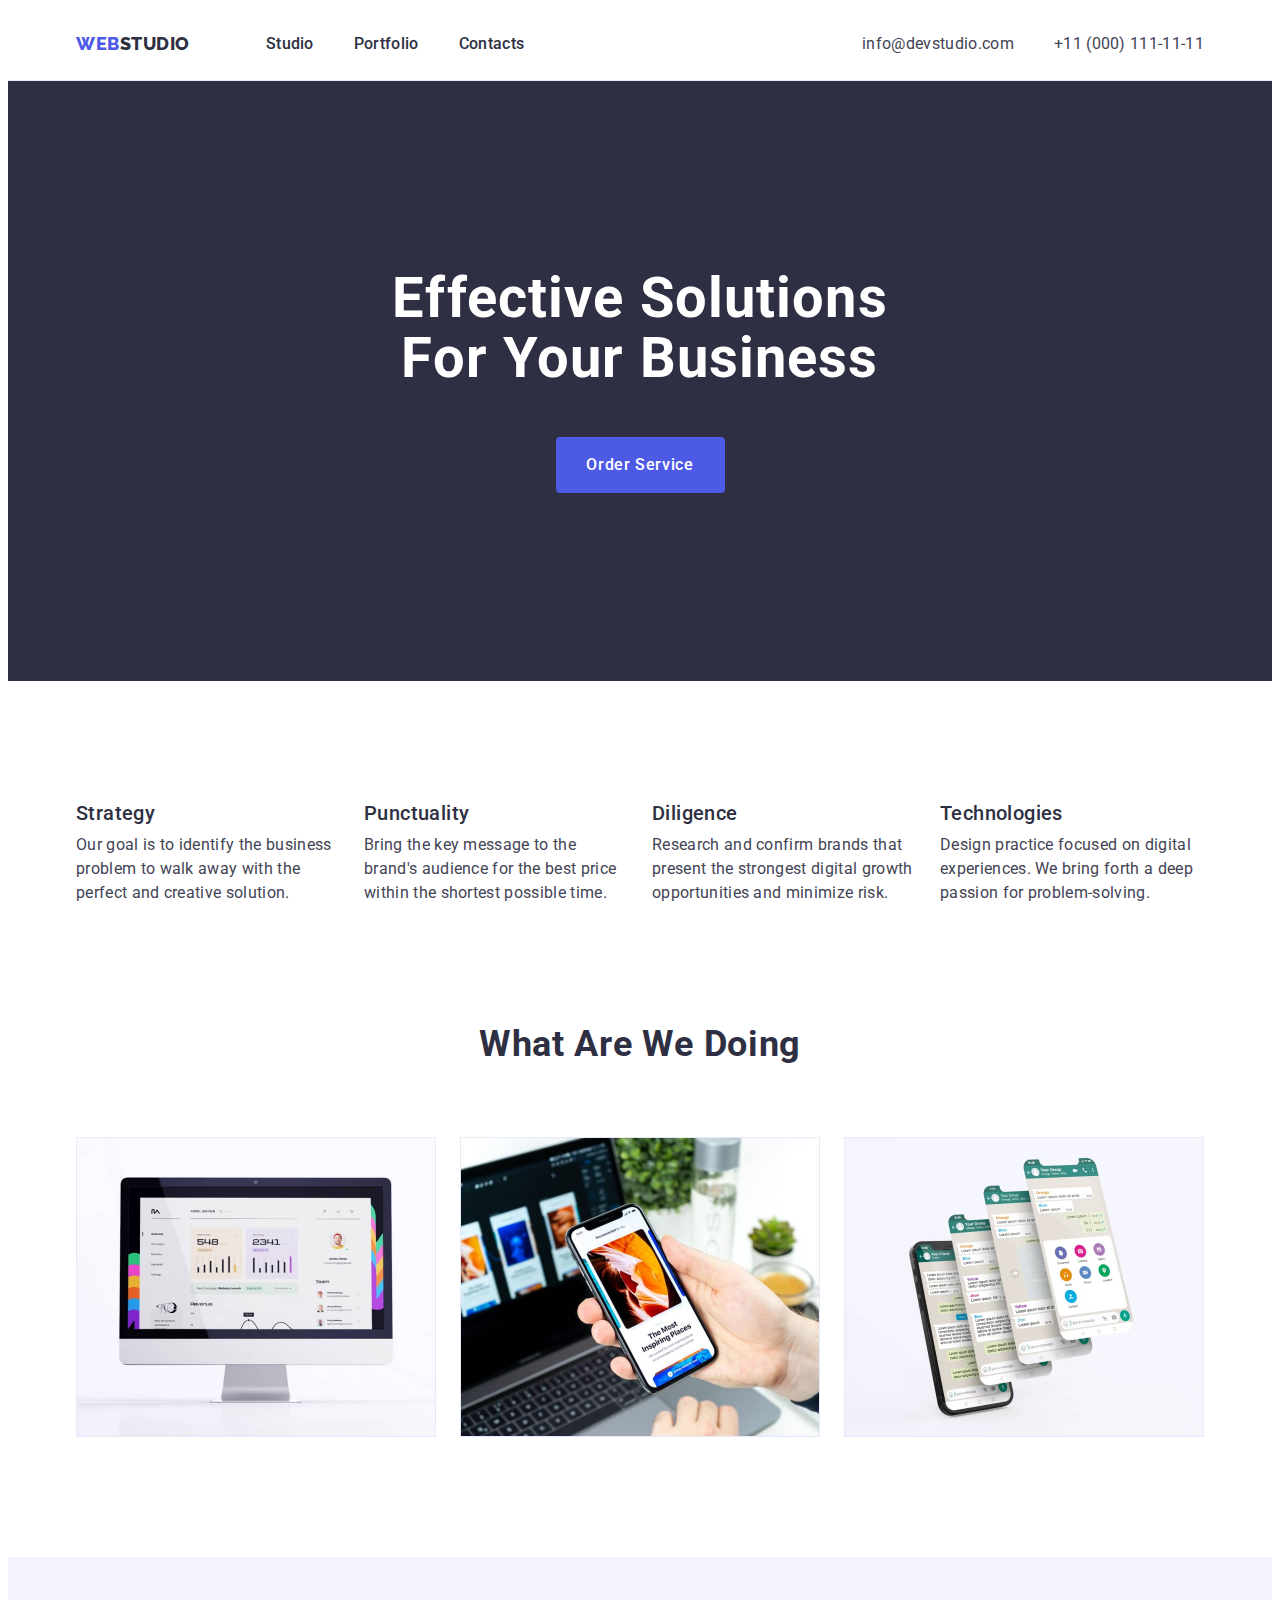
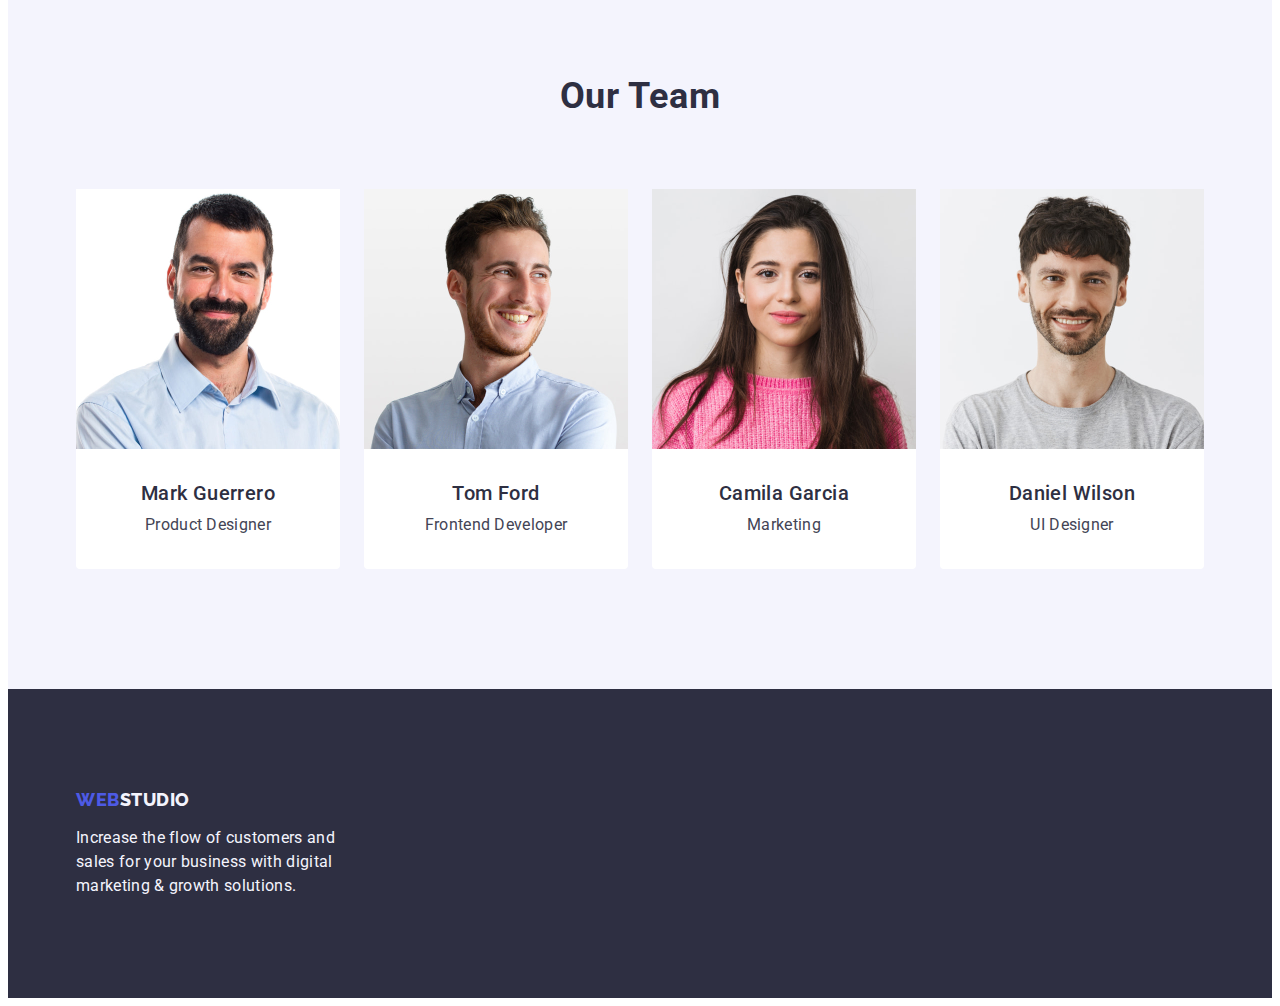
==== index.html @ edb05304 "Initial commit" ====
<!DOCTYPE html>
<html lang="en">
  <head>
    <meta charset="UTF-8" />
    <meta name="viewport" content="width=device-width, initial-scale=1.0" />
    <link
      rel="stylesheet"
      href="https://cdnjs.cloudflare.com/ajax/libs/modern-normalize/2.0.0/modern-normalize.min.css"
      integrity="sha512-4xo8blKMVCiXpTaLzQSLSw3KFOVPWhm/TRtuPVc4WG6kUgjH6J03IBuG7JZPkcWMxJ5huwaBpOpnwYElP/m6wg=="
      crossorigin="anonymous"
      referrerpolicy="no-referrer"
    />
    <link rel="stylesheet" href="./css/style.css" />
    <link
      href="https://fonts.googleapis.com/css2?family=Raleway:wght@800&family=Roboto:wght@400;500;700;900&display=swap"
      rel="stylesheet"
    />
    <link rel="preconnect" href="https://fonts.googleapis.com" />
    <link rel="preconnect" href="https://fonts.gstatic.com" crossorigin />
    <title>Studio</title>
  </head>
  <body>
    <header class="main-header">
      <div class="container header-container">
        <nav class="main-nav">
          <a class="link logo" href="./index.html">
            Web<span class="gray">Studio</span>
          </a>
          <ul class="list">
            <li>
              <a class="link nav-link" href="./index.html">Studio</a>
            </li>
            <li>
              <a class="link nav-link" href="./portfolio.html">Portfolio</a>
            </li>
            <li>
              <a class="link nav-link" href="">Contacts</a>
            </li>
          </ul>
        </nav>
        <address class="contacts">
          <ul class="list">
            <li>
              <a class="link contacts-link" href="mailto:info@devstudio.com"
                >info@devstudio.com
              </a>
            </li>
            <li>
              <a class="link contacts-link" href="tel:+110001111111">
                +11 (000) 111-11-11
              </a>
            </li>
          </ul>
        </address>
      </div>
    </header>

    <main>
      <section class="hero-section">
        <div class="container">
          <h1 class="title page-title">
            Effective Solutions for Your Business
          </h1>
          <button class="btn btn-primary" type="button">Order Service</button>
        </div>
      </section>

      <section class="section">
        <div class="container">
          <h2 class="title section-title visually-hidden">Our Features</h2>
          <ul class="list features-list">
            <li class="features-item">
              <h3 class="title section-item-title features-title">Strategy</h3>
              <p class="feature-description">
                Our goal is to identify the business problem to walk away with
                the perfect and creative solution.
              </p>
            </li>
            <li class="features-item">
              <h3 class="title section-item-title features-title">
                Punctuality
              </h3>
              <p class="feature-description">
                Bring the key message to the brand's audience for the best price
                within the shortest possible time.
              </p>
            </li>
            <li class="features-item">
              <h3 class="title section-item-title features-title">Diligence</h3>
              <p class="feature-description">
                Research and confirm brands that present the strongest digital
                growth opportunities and minimize risk.
              </p>
            </li>
            <li class="features-item">
              <h3 class="title section-item-title features-title">
                Technologies
              </h3>
              <p class="feature-description">
                Design practice focused on digital experiences. We bring forth a
                deep passion for problem-solving.
              </p>
            </li>
          </ul>
        </div>
      </section>

      <section class="products-section">
        <div class="container">
          <h2 class="title section-title products-section-title">
            What are we doing
          </h2>
          <ul class="list products-list">
            <li class="products-item">
              <img
                src="./images/what-are-we-doing/website.jpg"
                alt="Websites development"
                width="360"
                height="300"
              />
            </li>
            <li class="products-item">
              <img
                src="./images/what-are-we-doing/messenger.jpg"
                alt="Messeging applications development"
                width="360"
                height="300"
              />
            </li>
            <li class="products-item">
              <img
                src="./images/what-are-we-doing/mobile-application.jpg"
                alt="Mobile applications development"
                width="360"
                height="300"
              />
            </li>
          </ul>
        </div>
      </section>

      <section class="section our-team-section">
        <div class="container">
          <h2 class="title section-title our-team-section-title">Our Team</h2>
          <ul class="list our-team-section-list">
            <li class="list-item our-team-section-list-item">
              <img
                class="our-team-section-image"
                src="./images/our-team/mark-guerrero.jpg"
                alt="Mark Guerrero"
                width="264"
              />
              <div class="text-wrapper">
                <h3 class="title section-item-title our-team-section-name">
                  Mark Guerrero
                </h3>
                <p class="our-team-section-position">Product Designer</p>
              </div>
            </li>
            <li class="list-item our-team-section-list-item">
              <img
                class="our-team-section-image"
                src="./images/our-team/tom-ford.jpg"
                alt="Tom Ford"
                width="264"
                height="260"
              />
              <div class="text-wrapper">
                <h3 class="title section-item-title our-team-section-name">
                  Tom Ford
                </h3>
                <p class="our-team-section-position">Frontend Developer</p>
              </div>
            </li>
            <li class="list-item our-team-section-list-item">
              <img
                class="our-team-section-image"
                src="./images/our-team/camila-garcia.jpg"
                alt="Camila Garcia"
                width="264"
                height="260"
              />
              <div class="text-wrapper">
                <h3 class="title section-item-title our-team-section-name">
                  Camila Garcia
                </h3>
                <p class="our-team-section-position">Marketing</p>
              </div>
            </li>
            <li class="list-item our-team-section-list-item">
              <img
                class="our-team-section-image"
                src="./images/our-team/daniel-wilson.jpg"
                alt="Daniel Wilson"
                width="264"
                height="260"
              />
              <div class="text-wrapper">
                <h3 class="title section-item-title our-team-section-name">
                  Daniel Wilson
                </h3>
                <p class="our-team-section-position">UI Designer</p>
              </div>
            </li>
          </ul>
        </div>
      </section>
    </main>

    <footer class="footer">
      <div class="container">
        <a class="link logo" href="./index.html">
          Web<span class="white">Studio</span>
        </a>
        <p class="text">
          Increase the flow of customers and sales for your business with
          digital marketing & growth solutions.
        </p>
      </div>
    </footer>
  </body>
</html>
---- css/style.css ----
:root {
  --body-bg: #ffffff;
  --titles-font-family: 'Roboto', sans-serif;
  --titles-color: #2e2f42;
  --text-font-family: 'Roboto', sans-serif;
  --text-color: #434455;

  /* ========== Colors ========== */
  --color-brand: #4d5ae5;
  --color-dark: #2e2f42;
  --color-white: #ffffff;
  --color-light: #f4f4fd;
  --color-active: #404bbf;
  --color-accent: #e7e9fc;
}


/* ========== General ========== */
*,
*::before,
*::after {
  box-sizing: border-box;
}

body {
  font-family: var(--text-font-family);
  font-size: 16px;
  line-height: 1.5;
  color: var(--text-color);
  background-color: var(--body-bg);
}

h1,
h2,
h3,
h4,
h5,
h6,
p {
  margin-top: 0;
  margin-bottom: 0;
}

ul,
ol {
  margin-top: 0;
  margin-bottom: 0;
  padding-left: 0;
}

img {
  display: block;
}

.title {
  font-family: var(--titles-font-family);
  font-weight: 700;
  letter-spacing: 0.02em;
  color: var(--titles-color);
  text-transform: capitalize;
}

.page-title {
  text-align: center;
  font-size: 56px;
  line-height: 1.07;
  color: var(--color-white);
}

.section-title {
  text-align: center;
  font-size: 36px;
  line-height: 1.11;
}

.section-item-title {
  font-weight: 500;
  font-size: 20px;
  line-height: 1.2;
}

.list {
  list-style: none;
}

.btn {
  font-family: 'Roboto', sans-serif;
  font-size: 16px;
  line-height: 1.5;
  font-weight: 500;
  letter-spacing: 0.04em;
  border: none;
  border-radius: 4px;
  cursor: pointer;
}

.link {
  text-decoration: none;
}

.btn-primary {
  display: block;
  min-width: 169px;
  height: 56px;
  color: var(--color-white);
  background-color: var(--color-brand);
}

.btn-primary:hover,
.btn-primary:active,
.btn-primary:focus {
  background-color: var(--color-active);
}

.logo {
  font-family: 'Raleway', sans-serif;
  font-weight: 800;
  font-size: 18px;
  line-height: 1.17;
  letter-spacing: 0.03em;
  text-transform: uppercase;
  color: var(--color-brand);
}

.logo .gray {
  color: var(--titles-color);
}

.logo .white {
  color: var(--color-light);
}

.section {
  padding: 120px 0;
}

.container {
  width: 1158px;
  margin: 0 auto;
  padding: 0 15px;
}

.visually-hidden {
  position: absolute;
  width: 1px;
  height: 1px;
  margin: -1px;
  border: 0;
  padding: 0;
  white-space: nowrap;
  clip-path: inset(100%);
  clip: rect(0 0 0 0);
  overflow: hidden;
}


/* ========== Header ========== */
.main-header {
  padding: 24px 0;
  border-bottom: 1px solid var(--color-accent);
}

.header-container {
  display: flex;
  justify-content: space-between;
}

.main-nav {
  display: flex;
  align-items: center;
}

.logo {
  margin-right: 76px;
}

.main-nav .list {
  display: flex;
  gap: 40px;
}

.nav-link {
  padding: 24px 0;
  font-weight: 500;
  line-height: 1.5;
  color: var(--titles-color);
  letter-spacing: 0.02em
}

.nav-link:hover,
.nav-link:active,
.nav-link:focus {
  color: var(--color-active);
}

.contacts {
  font-style: normal;
  color: var(--text-color)
}

.contacts .list {
  display: flex;
  gap: 40px;
}

.contacts-link {
  letter-spacing: 0.02em;
  line-height: 1.5;
  color: var(--text-color);
}

.contacts-link:hover,
.contacts-link:active,
.contacts-link:focus {
  color: var(--color-active);
}


/* ========== Footer ========== */
.footer {
  padding: 100px 0;
  background-color: var(--color-dark);
}

.footer .logo {
  display: inline-block;
  margin-bottom: 16px;
}

.footer .text {
  max-width: 264px;
  letter-spacing: 0.02em;
  color: var(--color-light);
}


/* ========== Hero Section ========== */
.hero-section {
  padding: 188px 0;
  background-color: var(--color-dark);
}

.hero-section .page-title {
  max-width: 496px;
  margin: 0 auto 48px;
}

.hero-section .btn-primary {
  margin: 0 auto; 
}


/* ========== Features Section ========== */
.features-list {
  display: flex;
  gap: 24px;
}

.features-item {
  flex-basis: calc((100% - 24px * 3) / 4);
}

.features-title {
  margin-bottom: 8px;
}

.feature-description {
  letter-spacing: 0.02em;
}


/* ========== What Are We Doing Section ========== */
.products-section {
  padding-bottom: 120px;
}

.products-section-title {
  margin-bottom: 72px;
}

.products-list {
  display: flex;
  gap: 24px;
}

.products-item {
  flex-basis: calc((100% - 24px * 2) / 3);
}


/* ========== Our Team Section ========== */
.our-team-section {
  background-color: var(--color-light);
}

.our-team-section-title {
  margin-bottom: 72px;
}

.our-team-section-list {
  display: flex;
  gap: 24px;
}

.our-team-section-list-item {
  flex-basis: calc((100% - 24px * 3) / 4);
  border-radius: 0 0 4px 4px;
  background-color: var(--color-white);
}

.our-team-section .text-wrapper {
  padding: 32px 0;
}

.our-team-section-name {
  margin-bottom: 8px;
  text-align: center;
}

.our-team-section-position {
  text-align: center;
  letter-spacing: 0.02em;
}


/* ========== Portfolio ========== */
.portfolio-section {
  padding: 96px 0 120px 0;
}

.filter-controls {
  display: flex;
  justify-content: center;
  gap: 24px;
  margin: 0 auto 72px;
}

.filter-button {
  padding: 12px 24px;
  color: var(--color-brand);
  background-color: var(--color-light);
  border: 1px solid var(--color-accent);
}

.filter-button:hover,
.filter-button:focus,
.filter-button:active {
  color: var(--color-white);
  background-color: var(--color-active);
  border: 1px solid transparent;
}

.portfolio-list {
  display: flex;
  flex-wrap: wrap;
  column-gap: 24px;
  row-gap: 48px;
}

.portfolio-item {
  flex-basis: calc((100% - 24px * 2) / 3);
}

.portfolio-item .text-wrapper {
  padding: 32px 16px;
  border: 1px solid var(--color-accent);
  border-top: none;
}

.portfolio-item-title {
  margin-bottom: 8px;
  font-weight: 500;
  font-size: 20px;
  line-height: 1.2;
  letter-spacing: 0.02em;
  color: var(--titles-color);
}

.portfolio-category {
  letter-spacing: 0.02em;
  color: var(--text-color);
}
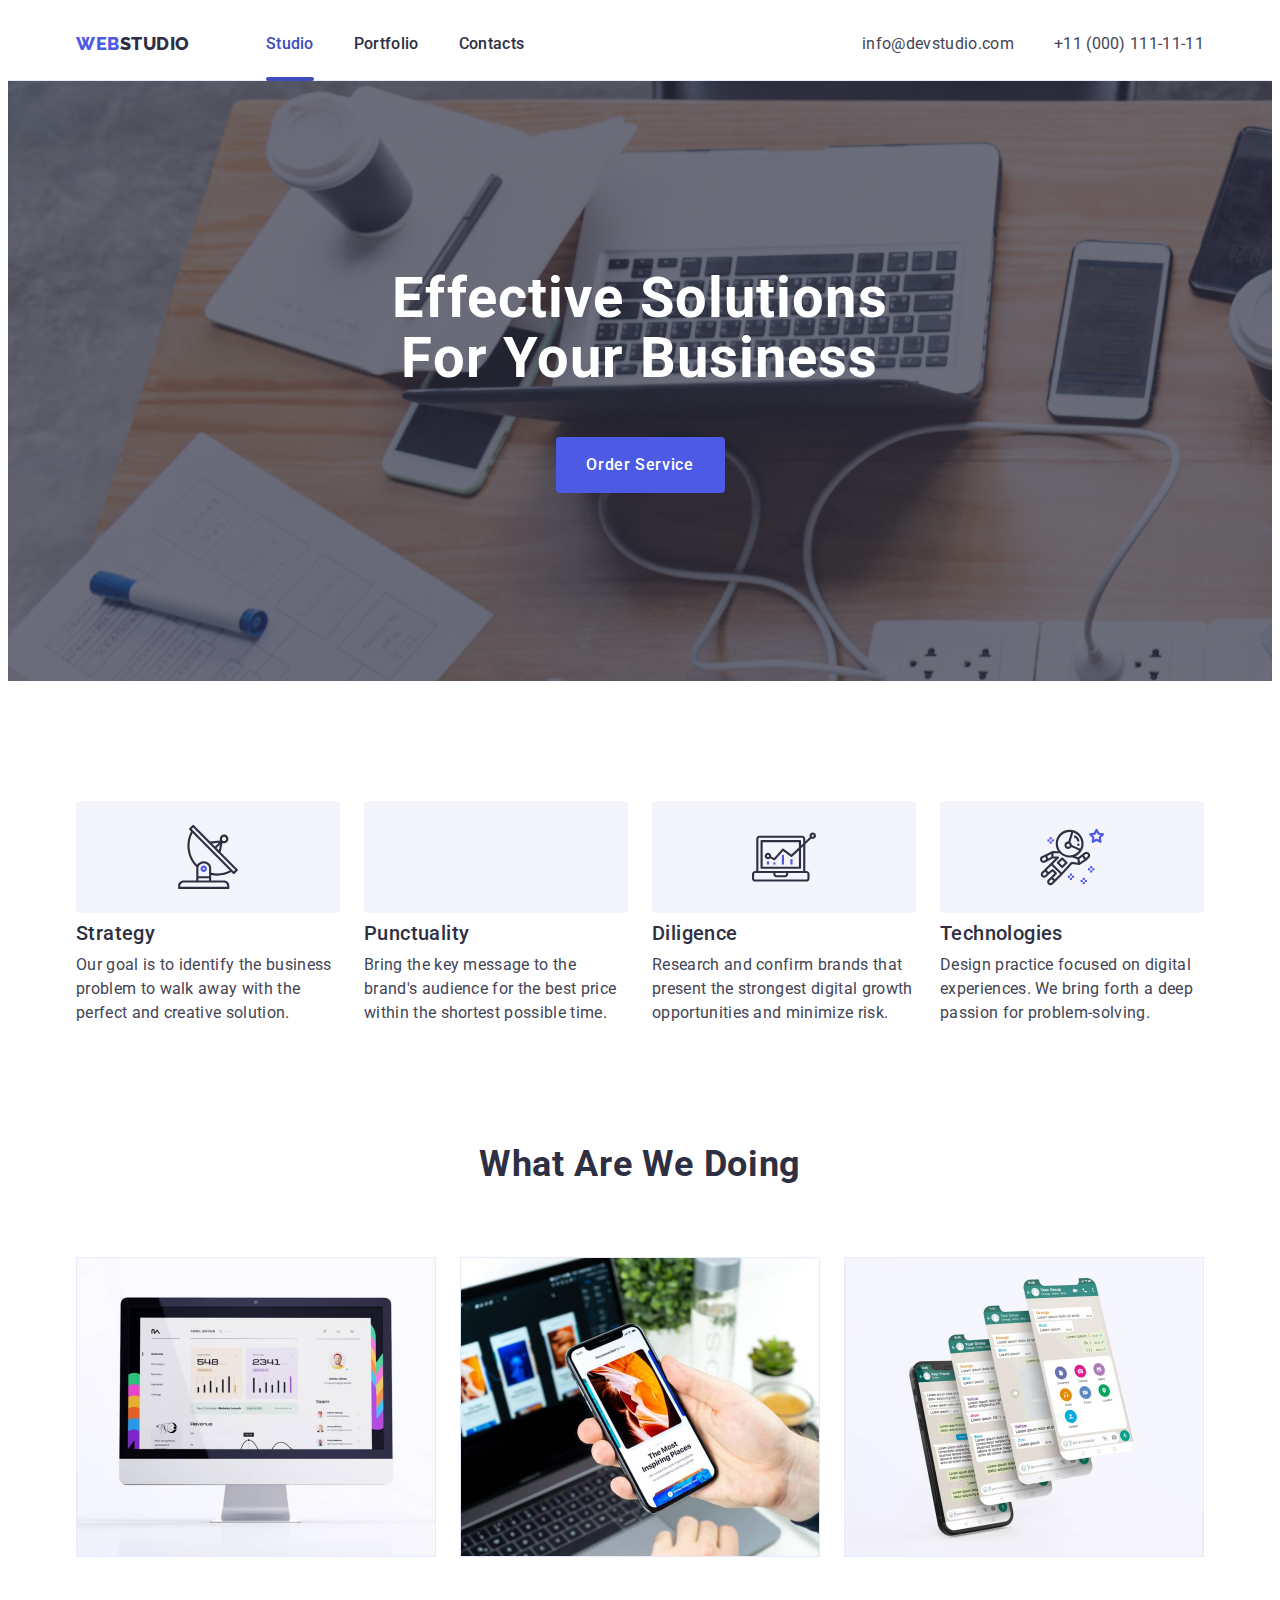
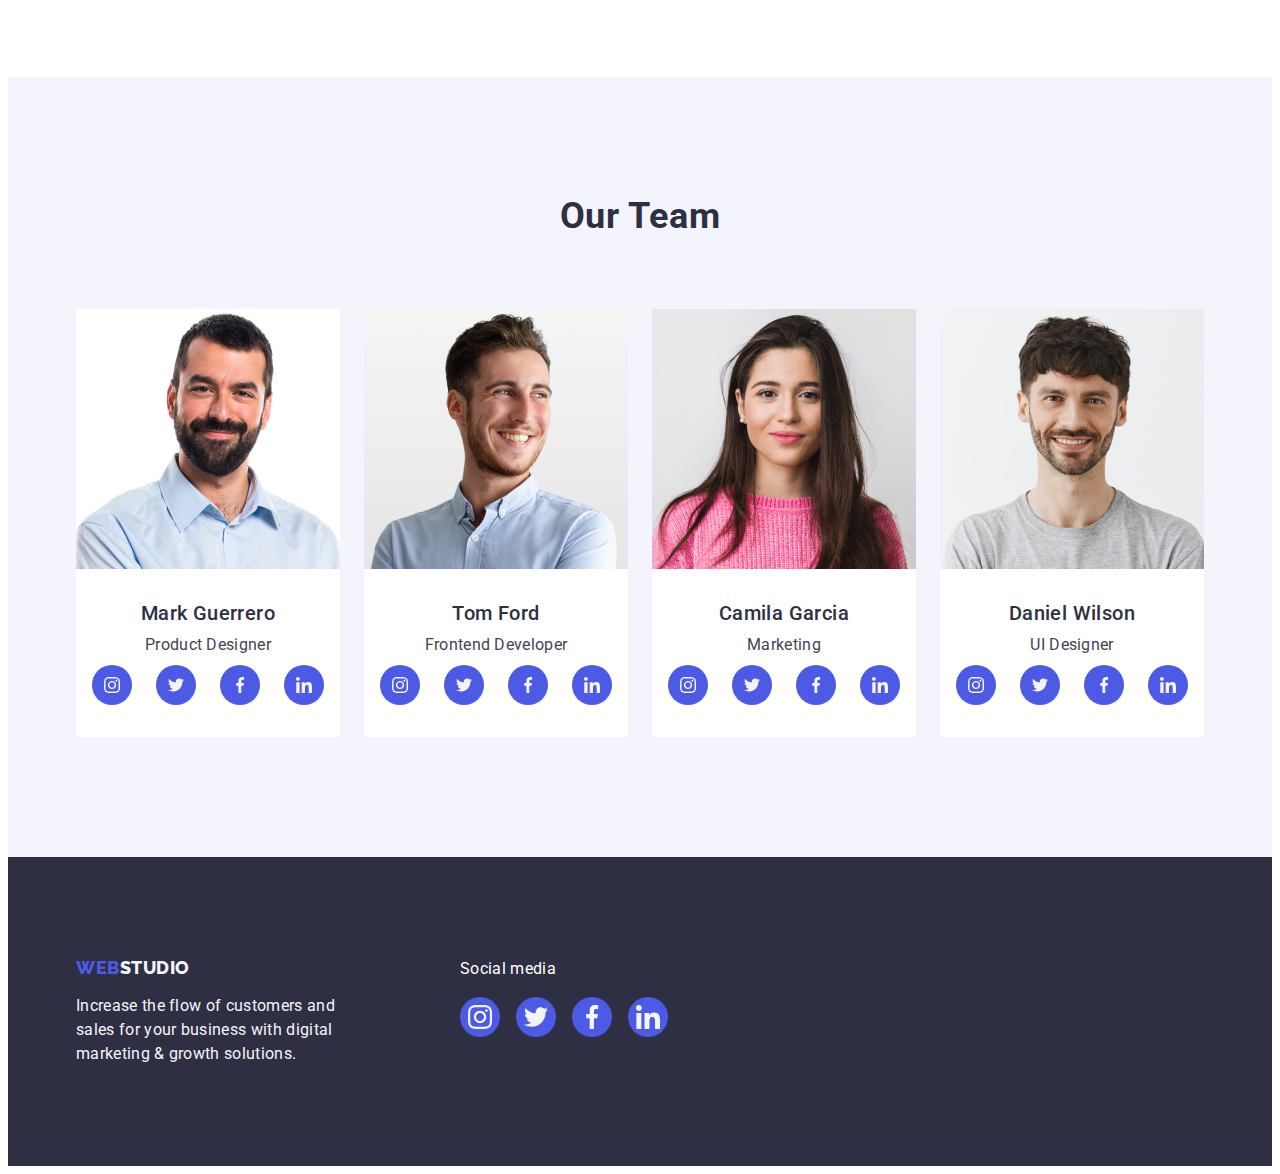
==== commit 10b6a10c: "Index page changes were added" ====
--- a/index.html
+++ b/index.html
@@ -28,7 +28,7 @@
           </a>
           <ul class="list">
             <li>
-              <a class="link nav-link" href="./index.html">Studio</a>
+              <a class="link nav-link active" href="./index.html">Studio</a>
             </li>
             <li>
               <a class="link nav-link" href="./portfolio.html">Portfolio</a>
@@ -70,6 +70,11 @@
           <h2 class="title section-title visually-hidden">Our Features</h2>
           <ul class="list features-list">
             <li class="features-item">
+              <div class="image-container">
+                <svg width="64" height="64">
+                  <use href="./images/icons/sprite.svg#antenna"></use>
+                </svg>
+              </div>
               <h3 class="title section-item-title features-title">Strategy</h3>
               <p class="feature-description">
                 Our goal is to identify the business problem to walk away with
@@ -77,6 +82,11 @@
               </p>
             </li>
             <li class="features-item">
+              <div class="image-container">
+                <svg width="64" height="64">
+                  <use href="./images/icons/sprite.svg#icon-clock"></use>
+                </svg>
+              </div>
               <h3 class="title section-item-title features-title">
                 Punctuality
               </h3>
@@ -86,6 +96,11 @@
               </p>
             </li>
             <li class="features-item">
+              <div class="image-container">
+                <svg width="64" height="64">
+                  <use href="./images/icons/sprite.svg#diagram"></use>
+                </svg>
+              </div>
               <h3 class="title section-item-title features-title">Diligence</h3>
               <p class="feature-description">
                 Research and confirm brands that present the strongest digital
@@ -93,6 +108,11 @@
               </p>
             </li>
             <li class="features-item">
+              <div class="image-container">
+                <svg width="64" height="64">
+                  <use href="./images/icons/sprite.svg#astronaut"></use>
+                </svg>
+              </div>
               <h3 class="title section-item-title features-title">
                 Technologies
               </h3>
@@ -156,6 +176,36 @@
                 </h3>
                 <p class="our-team-section-position">Product Designer</p>
               </div>
+              <ul class="our-team-social-links-list list">
+                <li class="our-team-social-links-item">
+                  <a class="our-team-social-links-link" href="#">
+                    <svg width="16" height="16">
+                      <use href="./images/icons/sprite.svg#instagram"></use>
+                    </svg>
+                  </a>
+                </li>
+                <li class="our-team-social-links-item">
+                  <a class="our-team-social-links-link" href="#">
+                    <svg width="16" height="16">
+                      <use href="./images/icons/sprite.svg#twitter"></use>
+                    </svg>
+                  </a>
+                </li>
+                <li class="our-team-social-links-item">
+                  <a class="our-team-social-links-link" href="#">
+                    <svg width="16" height="16">
+                      <use href="./images/icons/sprite.svg#facebook"></use>
+                    </svg>
+                  </a>
+                </li>
+                <li class="our-team-social-links-item">
+                  <a class="our-team-social-links-link" href="#">
+                    <svg width="16" height="16">
+                      <use href="./images/icons/sprite.svg#linkedin"></use>
+                    </svg>
+                  </a>
+                </li>
+              </ul>
             </li>
             <li class="list-item our-team-section-list-item">
               <img
@@ -171,6 +221,36 @@
                 </h3>
                 <p class="our-team-section-position">Frontend Developer</p>
               </div>
+              <ul class="our-team-social-links-list list">
+                <li class="our-team-social-links-item">
+                  <a class="our-team-social-links-link" href="#">
+                    <svg width="16" height="16">
+                      <use href="./images/icons/sprite.svg#instagram"></use>
+                    </svg>
+                  </a>
+                </li>
+                <li class="our-team-social-links-item">
+                  <a class="our-team-social-links-link" href="#">
+                    <svg width="16" height="16">
+                      <use href="./images/icons/sprite.svg#twitter"></use>
+                    </svg>
+                  </a>
+                </li>
+                <li class="our-team-social-links-item">
+                  <a class="our-team-social-links-link" href="#">
+                    <svg width="16" height="16">
+                      <use href="./images/icons/sprite.svg#facebook"></use>
+                    </svg>
+                  </a>
+                </li>
+                <li class="our-team-social-links-item">
+                  <a class="our-team-social-links-link" href="#">
+                    <svg width="16" height="16">
+                      <use href="./images/icons/sprite.svg#linkedin"></use>
+                    </svg>
+                  </a>
+                </li>
+              </ul>
             </li>
             <li class="list-item our-team-section-list-item">
               <img
@@ -186,6 +266,36 @@
                 </h3>
                 <p class="our-team-section-position">Marketing</p>
               </div>
+              <ul class="our-team-social-links-list list">
+                <li class="our-team-social-links-item">
+                  <a class="our-team-social-links-link" href="#">
+                    <svg width="16" height="16">
+                      <use href="./images/icons/sprite.svg#instagram"></use>
+                    </svg>
+                  </a>
+                </li>
+                <li class="our-team-social-links-item">
+                  <a class="our-team-social-links-link" href="#">
+                    <svg width="16" height="16">
+                      <use href="./images/icons/sprite.svg#twitter"></use>
+                    </svg>
+                  </a>
+                </li>
+                <li class="our-team-social-links-item">
+                  <a class="our-team-social-links-link" href="#">
+                    <svg width="16" height="16">
+                      <use href="./images/icons/sprite.svg#facebook"></use>
+                    </svg>
+                  </a>
+                </li>
+                <li class="our-team-social-links-item">
+                  <a class="our-team-social-links-link" href="#">
+                    <svg width="16" height="16">
+                      <use href="./images/icons/sprite.svg#linkedin"></use>
+                    </svg>
+                  </a>
+                </li>
+              </ul>
             </li>
             <li class="list-item our-team-section-list-item">
               <img
@@ -201,6 +311,36 @@
                 </h3>
                 <p class="our-team-section-position">UI Designer</p>
               </div>
+              <ul class="our-team-social-links-list list">
+                <li class="our-team-social-links-item">
+                  <a class="our-team-social-links-link" href="#">
+                    <svg width="16" height="16">
+                      <use href="./images/icons/sprite.svg#instagram"></use>
+                    </svg>
+                  </a>
+                </li>
+                <li class="our-team-social-links-item">
+                  <a class="our-team-social-links-link" href="#">
+                    <svg width="16" height="16">
+                      <use href="./images/icons/sprite.svg#twitter"></use>
+                    </svg>
+                  </a>
+                </li>
+                <li class="our-team-social-links-item">
+                  <a class="our-team-social-links-link" href="#">
+                    <svg width="16" height="16">
+                      <use href="./images/icons/sprite.svg#facebook"></use>
+                    </svg>
+                  </a>
+                </li>
+                <li class="our-team-social-links-item">
+                  <a class="our-team-social-links-link" href="#">
+                    <svg width="16" height="16">
+                      <use href="./images/icons/sprite.svg#linkedin"></use>
+                    </svg>
+                  </a>
+                </li>
+              </ul>
             </li>
           </ul>
         </div>
@@ -208,14 +348,49 @@
     </main>
 
     <footer class="footer">
-      <div class="container">
-        <a class="link logo" href="./index.html">
-          Web<span class="white">Studio</span>
-        </a>
-        <p class="text">
-          Increase the flow of customers and sales for your business with
-          digital marketing & growth solutions.
-        </p>
+      <div class="container footer-container">
+        <div class="footer-text">
+          <a class="link logo" href="./index.html">
+            Web<span class="white">Studio</span>
+          </a>
+          <p class="text">
+            Increase the flow of customers and sales for your business with
+            digital marketing & growth solutions.
+          </p>
+        </div>
+        <div class="footer-media">
+          <p class="footer-media-title">Social media</p>
+          <ul class="footer-media-list list">
+            <li class="footer-media-item">
+              <a class="footer-media-link" href="#">
+                <svg width="24" height="24">
+                  <use href="./images/icons/sprite.svg#instagram"></use>
+                </svg>
+              </a>
+            </li>
+            <li class="footer-media-item">
+              <a class="footer-media-link" href="#">
+                <svg width="24" height="24">
+                  <use href="./images/icons/sprite.svg#twitter"></use>
+                </svg>
+              </a>
+            </li>
+            <li class="footer-media-item">
+              <a class="footer-media-link" href="#">
+                <svg width="24" height="24">
+                  <use href="./images/icons/sprite.svg#facebook"></use>
+                </svg>
+              </a>
+            </li>
+            <li class="footer-media-item">
+              <a class="footer-media-link" href="#">
+                <svg width="24" height="24">
+                  <use href="./images/icons/sprite.svg#linkedin"></use>
+                </svg>
+              </a>
+            </li>
+          </ul>
+        </div>
       </div>
     </footer>
   </body>
--- a/css/style.css
+++ b/css/style.css
@@ -12,6 +12,7 @@
   --color-light: #f4f4fd;
   --color-active: #404bbf;
   --color-accent: #e7e9fc;
+  --color-green: #31d0aa;
 }
 
 
@@ -180,6 +181,7 @@
 }
 
 .nav-link {
+  position: relative;
   padding: 24px 0;
   font-weight: 500;
   line-height: 1.5;
@@ -187,9 +189,27 @@
   letter-spacing: 0.02em
 }
 
+.nav-link::after {
+  content: '';
+  display: none;
+  position: absolute;
+  bottom: -4px;
+  left: 0;
+  width: 100%;
+  height: 4px;
+  border-radius: 2px;
+  background-color: var(--color-active);
+}
+
+.nav-link:hover::after,
+.active.nav-link::after {
+  display: block;
+}
+
 .nav-link:hover,
 .nav-link:active,
-.nav-link:focus {
+.nav-link:focus,
+.nav-link.active {
   color: var(--color-active);
 }
 
@@ -222,6 +242,11 @@
   background-color: var(--color-dark);
 }
 
+.footer-container {
+  display: flex;
+  gap: 120px;
+}
+
 .footer .logo {
   display: inline-block;
   margin-bottom: 16px;
@@ -233,11 +258,40 @@
   color: var(--color-light);
 }
 
+.footer-media-title {
+  margin-bottom: 16px;
+  letter-spacing: 0.02em;
+  color: var(--color-white);
+}
+
+.footer-media-list {
+  display: flex;
+  justify-content: space-between;
+  gap: 16px;
+}
+
+.footer-media-link {
+  display: flex;
+  justify-content: center;
+  align-items: center;
+  width: 40px;
+  height: 40px;
+  border-radius: 50%;
+  background-color: var(--color-brand);
+}
+
+.footer-media-link:hover,
+.footer-media-link:focus {
+  background-color: var(--color-green);
+}
+
 
 /* ========== Hero Section ========== */
 .hero-section {
   padding: 188px 0;
-  background-color: var(--color-dark);
+  background-image:
+    linear-gradient(rgba(46, 47, 66, .7), rgba(46, 47, 66, .7)),
+    url('../images/hero-section/hero-section-bg.jpg');
 }
 
 .hero-section .page-title {
@@ -258,6 +312,16 @@
 
 .features-item {
   flex-basis: calc((100% - 24px * 3) / 4);
+}
+
+.features-item .image-container {
+  display: flex;
+  justify-content: center;
+  align-items: center;
+  padding: 24px 0;
+  margin-bottom: 8px;
+  border-radius: 4px;
+  background-color: var(--color-light);
 }
 
 .features-title {
@@ -309,7 +373,8 @@
 }
 
 .our-team-section .text-wrapper {
-  padding: 32px 0;
+  padding-top: 32px;
+  margin-bottom: 8px;
 }
 
 .our-team-section-name {
@@ -322,6 +387,26 @@
   letter-spacing: 0.02em;
 }
 
+.our-team-social-links-list {
+  display: flex;
+  justify-content: space-between;
+  padding: 0 16px 32px;
+}
+
+.our-team-social-links-link {
+  display: flex;
+  justify-content: center;
+  align-items: center;
+  width: 40px;
+  height: 40px;
+  border-radius: 50%;
+  background-color: var(--color-brand);
+}
+
+.our-team-social-links-link:hover,
+.our-team-social-links-link:focus {
+  background-color: var(--color-active);
+}
 
 /* ========== Portfolio ========== */
 .portfolio-section {
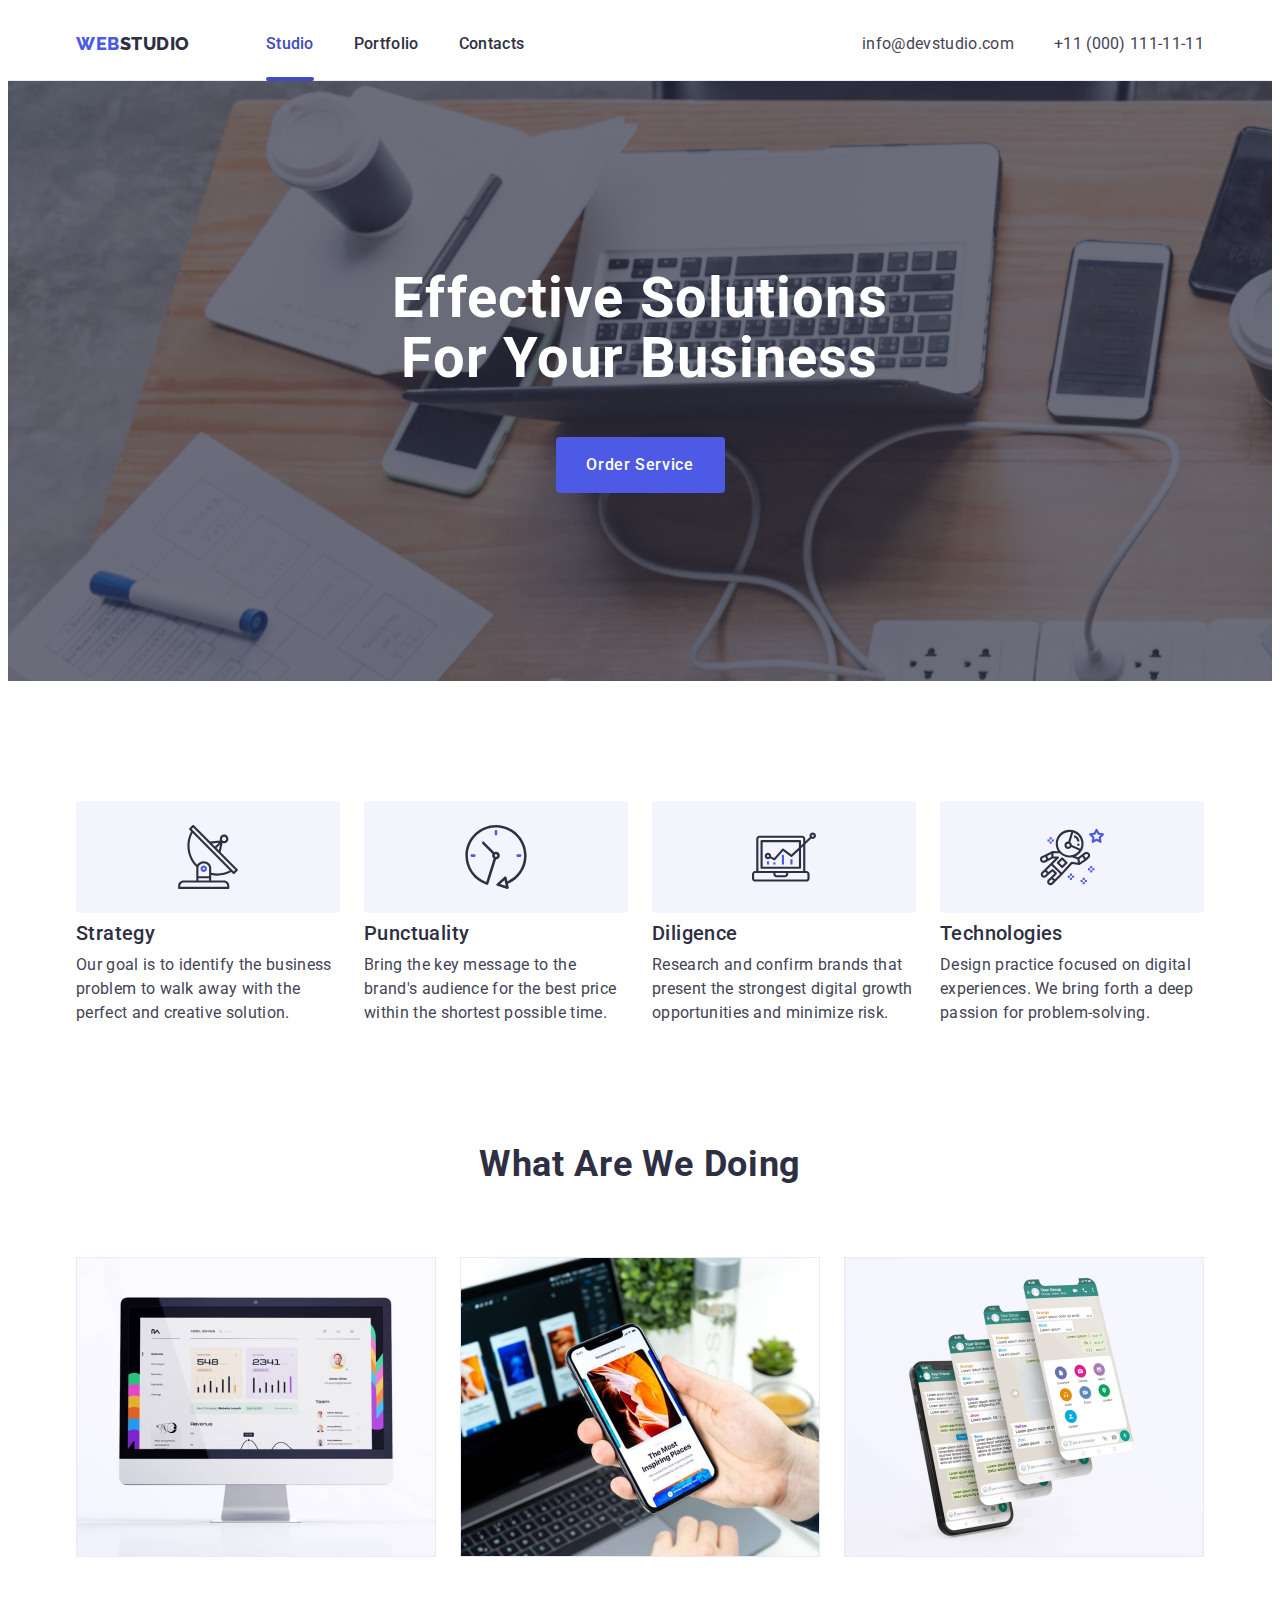
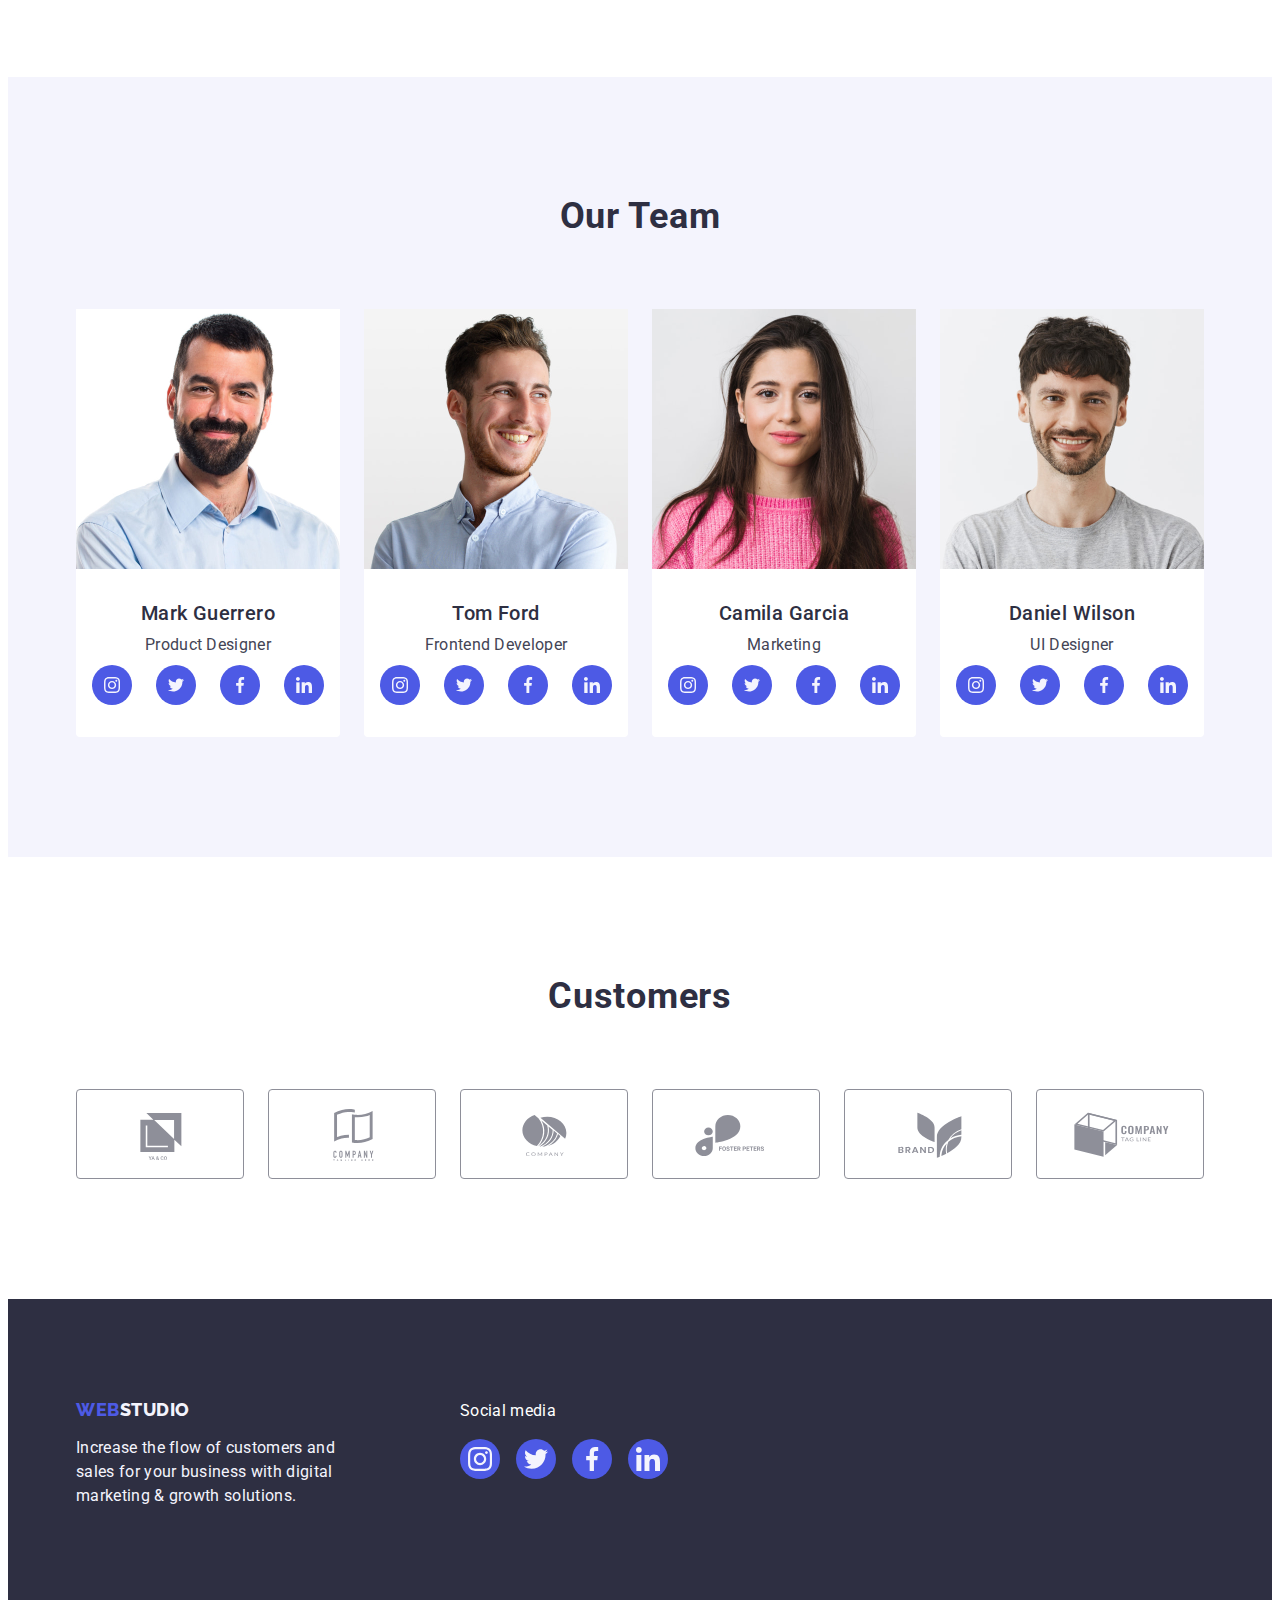
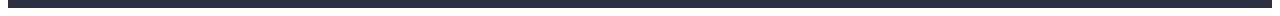
==== commit 216d89c3: "Custromers section was added" ====
--- a/index.html
+++ b/index.html
@@ -72,7 +72,7 @@
             <li class="features-item">
               <div class="image-container">
                 <svg width="64" height="64">
-                  <use href="./images/icons/sprite.svg#antenna"></use>
+                  <use href="./images/icons/icons.svg#antenna"></use>
                 </svg>
               </div>
               <h3 class="title section-item-title features-title">Strategy</h3>
@@ -84,7 +84,7 @@
             <li class="features-item">
               <div class="image-container">
                 <svg width="64" height="64">
-                  <use href="./images/icons/sprite.svg#icon-clock"></use>
+                  <use href="./images/icons/icons.svg#clock"></use>
                 </svg>
               </div>
               <h3 class="title section-item-title features-title">
@@ -98,7 +98,7 @@
             <li class="features-item">
               <div class="image-container">
                 <svg width="64" height="64">
-                  <use href="./images/icons/sprite.svg#diagram"></use>
+                  <use href="./images/icons/icons.svg#diagram"></use>
                 </svg>
               </div>
               <h3 class="title section-item-title features-title">Diligence</h3>
@@ -110,7 +110,7 @@
             <li class="features-item">
               <div class="image-container">
                 <svg width="64" height="64">
-                  <use href="./images/icons/sprite.svg#astronaut"></use>
+                  <use href="./images/icons/icons.svg#astronaut"></use>
                 </svg>
               </div>
               <h3 class="title section-item-title features-title">
@@ -180,28 +180,28 @@
                 <li class="our-team-social-links-item">
                   <a class="our-team-social-links-link" href="#">
                     <svg width="16" height="16">
-                      <use href="./images/icons/sprite.svg#instagram"></use>
-                    </svg>
-                  </a>
-                </li>
-                <li class="our-team-social-links-item">
-                  <a class="our-team-social-links-link" href="#">
-                    <svg width="16" height="16">
-                      <use href="./images/icons/sprite.svg#twitter"></use>
-                    </svg>
-                  </a>
-                </li>
-                <li class="our-team-social-links-item">
-                  <a class="our-team-social-links-link" href="#">
-                    <svg width="16" height="16">
-                      <use href="./images/icons/sprite.svg#facebook"></use>
-                    </svg>
-                  </a>
-                </li>
-                <li class="our-team-social-links-item">
-                  <a class="our-team-social-links-link" href="#">
-                    <svg width="16" height="16">
-                      <use href="./images/icons/sprite.svg#linkedin"></use>
+                      <use href="./images/icons/icons.svg#instagram"></use>
+                    </svg>
+                  </a>
+                </li>
+                <li class="our-team-social-links-item">
+                  <a class="our-team-social-links-link" href="#">
+                    <svg width="16" height="16">
+                      <use href="./images/icons/icons.svg#twitter"></use>
+                    </svg>
+                  </a>
+                </li>
+                <li class="our-team-social-links-item">
+                  <a class="our-team-social-links-link" href="#">
+                    <svg width="16" height="16">
+                      <use href="./images/icons/icons.svg#facebook"></use>
+                    </svg>
+                  </a>
+                </li>
+                <li class="our-team-social-links-item">
+                  <a class="our-team-social-links-link" href="#">
+                    <svg width="16" height="16">
+                      <use href="./images/icons/icons.svg#linkedin"></use>
                     </svg>
                   </a>
                 </li>
@@ -225,28 +225,28 @@
                 <li class="our-team-social-links-item">
                   <a class="our-team-social-links-link" href="#">
                     <svg width="16" height="16">
-                      <use href="./images/icons/sprite.svg#instagram"></use>
-                    </svg>
-                  </a>
-                </li>
-                <li class="our-team-social-links-item">
-                  <a class="our-team-social-links-link" href="#">
-                    <svg width="16" height="16">
-                      <use href="./images/icons/sprite.svg#twitter"></use>
-                    </svg>
-                  </a>
-                </li>
-                <li class="our-team-social-links-item">
-                  <a class="our-team-social-links-link" href="#">
-                    <svg width="16" height="16">
-                      <use href="./images/icons/sprite.svg#facebook"></use>
-                    </svg>
-                  </a>
-                </li>
-                <li class="our-team-social-links-item">
-                  <a class="our-team-social-links-link" href="#">
-                    <svg width="16" height="16">
-                      <use href="./images/icons/sprite.svg#linkedin"></use>
+                      <use href="./images/icons/icons.svg#instagram"></use>
+                    </svg>
+                  </a>
+                </li>
+                <li class="our-team-social-links-item">
+                  <a class="our-team-social-links-link" href="#">
+                    <svg width="16" height="16">
+                      <use href="./images/icons/icons.svg#twitter"></use>
+                    </svg>
+                  </a>
+                </li>
+                <li class="our-team-social-links-item">
+                  <a class="our-team-social-links-link" href="#">
+                    <svg width="16" height="16">
+                      <use href="./images/icons/icons.svg#facebook"></use>
+                    </svg>
+                  </a>
+                </li>
+                <li class="our-team-social-links-item">
+                  <a class="our-team-social-links-link" href="#">
+                    <svg width="16" height="16">
+                      <use href="./images/icons/icons.svg#linkedin"></use>
                     </svg>
                   </a>
                 </li>
@@ -270,28 +270,28 @@
                 <li class="our-team-social-links-item">
                   <a class="our-team-social-links-link" href="#">
                     <svg width="16" height="16">
-                      <use href="./images/icons/sprite.svg#instagram"></use>
-                    </svg>
-                  </a>
-                </li>
-                <li class="our-team-social-links-item">
-                  <a class="our-team-social-links-link" href="#">
-                    <svg width="16" height="16">
-                      <use href="./images/icons/sprite.svg#twitter"></use>
-                    </svg>
-                  </a>
-                </li>
-                <li class="our-team-social-links-item">
-                  <a class="our-team-social-links-link" href="#">
-                    <svg width="16" height="16">
-                      <use href="./images/icons/sprite.svg#facebook"></use>
-                    </svg>
-                  </a>
-                </li>
-                <li class="our-team-social-links-item">
-                  <a class="our-team-social-links-link" href="#">
-                    <svg width="16" height="16">
-                      <use href="./images/icons/sprite.svg#linkedin"></use>
+                      <use href="./images/icons/icons.svg#instagram"></use>
+                    </svg>
+                  </a>
+                </li>
+                <li class="our-team-social-links-item">
+                  <a class="our-team-social-links-link" href="#">
+                    <svg width="16" height="16">
+                      <use href="./images/icons/icons.svg#twitter"></use>
+                    </svg>
+                  </a>
+                </li>
+                <li class="our-team-social-links-item">
+                  <a class="our-team-social-links-link" href="#">
+                    <svg width="16" height="16">
+                      <use href="./images/icons/icons.svg#facebook"></use>
+                    </svg>
+                  </a>
+                </li>
+                <li class="our-team-social-links-item">
+                  <a class="our-team-social-links-link" href="#">
+                    <svg width="16" height="16">
+                      <use href="./images/icons/icons.svg#linkedin"></use>
                     </svg>
                   </a>
                 </li>
@@ -315,32 +315,70 @@
                 <li class="our-team-social-links-item">
                   <a class="our-team-social-links-link" href="#">
                     <svg width="16" height="16">
-                      <use href="./images/icons/sprite.svg#instagram"></use>
-                    </svg>
-                  </a>
-                </li>
-                <li class="our-team-social-links-item">
-                  <a class="our-team-social-links-link" href="#">
-                    <svg width="16" height="16">
-                      <use href="./images/icons/sprite.svg#twitter"></use>
-                    </svg>
-                  </a>
-                </li>
-                <li class="our-team-social-links-item">
-                  <a class="our-team-social-links-link" href="#">
-                    <svg width="16" height="16">
-                      <use href="./images/icons/sprite.svg#facebook"></use>
-                    </svg>
-                  </a>
-                </li>
-                <li class="our-team-social-links-item">
-                  <a class="our-team-social-links-link" href="#">
-                    <svg width="16" height="16">
-                      <use href="./images/icons/sprite.svg#linkedin"></use>
+                      <use href="./images/icons/icons.svg#instagram"></use>
+                    </svg>
+                  </a>
+                </li>
+                <li class="our-team-social-links-item">
+                  <a class="our-team-social-links-link" href="#">
+                    <svg width="16" height="16">
+                      <use href="./images/icons/icons.svg#twitter"></use>
+                    </svg>
+                  </a>
+                </li>
+                <li class="our-team-social-links-item">
+                  <a class="our-team-social-links-link" href="#">
+                    <svg width="16" height="16">
+                      <use href="./images/icons/icons.svg#facebook"></use>
+                    </svg>
+                  </a>
+                </li>
+                <li class="our-team-social-links-item">
+                  <a class="our-team-social-links-link" href="#">
+                    <svg width="16" height="16">
+                      <use href="./images/icons/icons.svg#linkedin"></use>
                     </svg>
                   </a>
                 </li>
               </ul>
+            </li>
+          </ul>
+        </div>
+      </section>
+
+      <section class="section">
+        <div class="container">
+          <h2 class="title section-title cutomers-section-title">Customers</h2>
+          <ul class="list customers-list">
+            <li class="customers-list-item">
+              <svg width="104" height="56">
+                <use href="./images/icons/icons.svg#company-1"></use>
+              </svg>
+            </li>
+            <li class="customers-list-item">
+              <svg width="104" height="56">
+                <use href="./images/icons/icons.svg#company-2"></use>
+              </svg>
+            </li>
+            <li class="customers-list-item">
+              <svg width="104" height="56">
+                <use href="./images/icons/icons.svg#company-3"></use>
+              </svg>
+            </li>
+            <li class="customers-list-item">
+              <svg width="104" height="56">
+                <use href="./images/icons/icons.svg#company-4"></use>
+              </svg>
+            </li>
+            <li class="customers-list-item">
+              <svg width="104" height="56">
+                <use href="./images/icons/icons.svg#company-5"></use>
+              </svg>
+            </li>
+            <li class="customers-list-item">
+              <svg width="104" height="56">
+                <use href="./images/icons/icons.svg#company-6"></use>
+              </svg>
             </li>
           </ul>
         </div>
@@ -364,28 +402,28 @@
             <li class="footer-media-item">
               <a class="footer-media-link" href="#">
                 <svg width="24" height="24">
-                  <use href="./images/icons/sprite.svg#instagram"></use>
+                  <use href="./images/icons/icons.svg#instagram"></use>
                 </svg>
               </a>
             </li>
             <li class="footer-media-item">
               <a class="footer-media-link" href="#">
                 <svg width="24" height="24">
-                  <use href="./images/icons/sprite.svg#twitter"></use>
+                  <use href="./images/icons/icons.svg#twitter"></use>
                 </svg>
               </a>
             </li>
             <li class="footer-media-item">
               <a class="footer-media-link" href="#">
                 <svg width="24" height="24">
-                  <use href="./images/icons/sprite.svg#facebook"></use>
+                  <use href="./images/icons/icons.svg#facebook"></use>
                 </svg>
               </a>
             </li>
             <li class="footer-media-item">
               <a class="footer-media-link" href="#">
                 <svg width="24" height="24">
-                  <use href="./images/icons/sprite.svg#linkedin"></use>
+                  <use href="./images/icons/icons.svg#linkedin"></use>
                 </svg>
               </a>
             </li>
@@ -393,5 +431,6 @@
         </div>
       </div>
     </footer>
+    <script src="./js/modal.js"></script>
   </body>
 </html>
--- a/css/style.css
+++ b/css/style.css
@@ -13,6 +13,7 @@
   --color-active: #404bbf;
   --color-accent: #e7e9fc;
   --color-green: #31d0aa;
+  --color-light-slate: #8e8f99;
 }
 
 
@@ -408,6 +409,29 @@
   background-color: var(--color-active);
 }
 
+
+/* ========== Customers Section ========== */
+.cutomers-section-title {
+  margin-bottom: 72px;
+}
+
+.customers-list {
+  display: flex;
+  justify-content: center;
+  gap: 24px;
+}
+
+.customers-list-item {
+  display: flex;
+  justify-content: center;
+  align-items: center;
+  flex-basis: calc((100% - 24px * 5) / 6);
+  padding: 16px 0;
+  border-radius: 4px;
+  border: 1px solid var(--color-light-slate);
+}
+
+
 /* ========== Portfolio ========== */
 .portfolio-section {
   padding: 96px 0 120px 0;
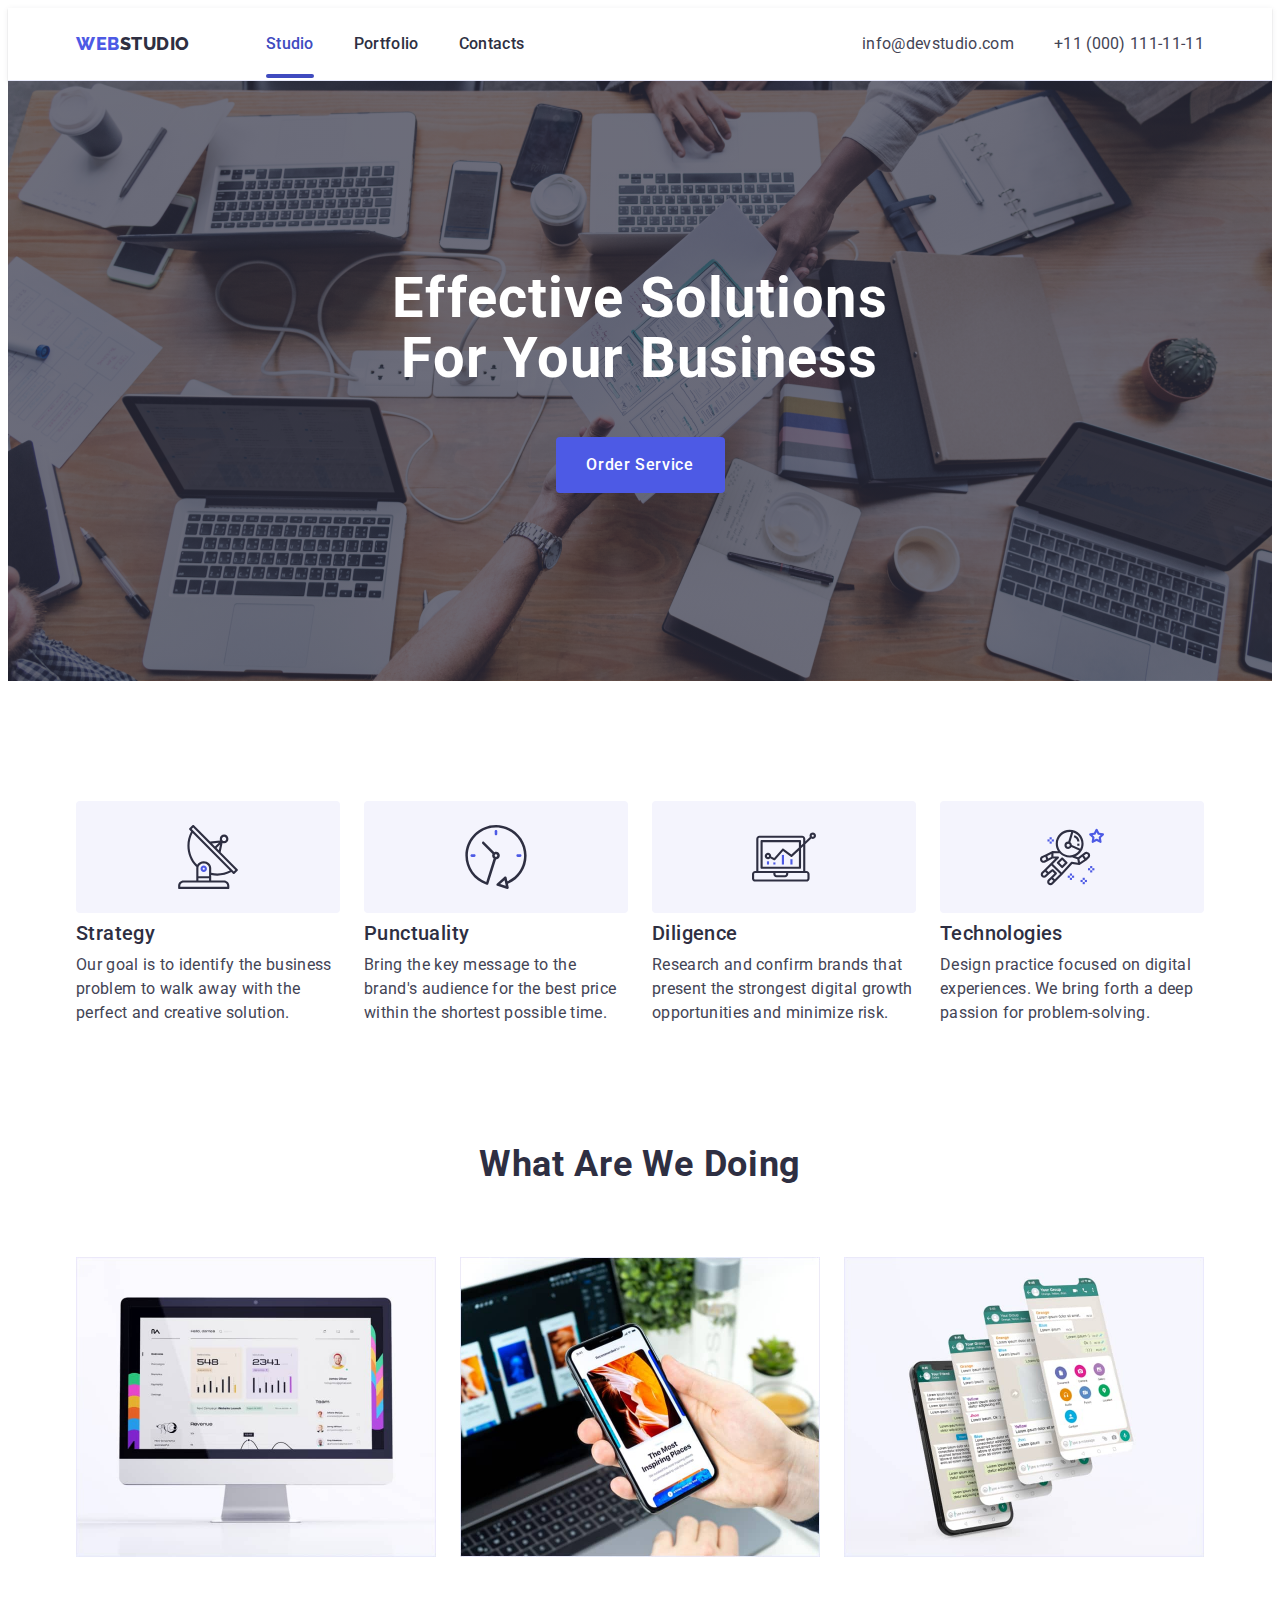
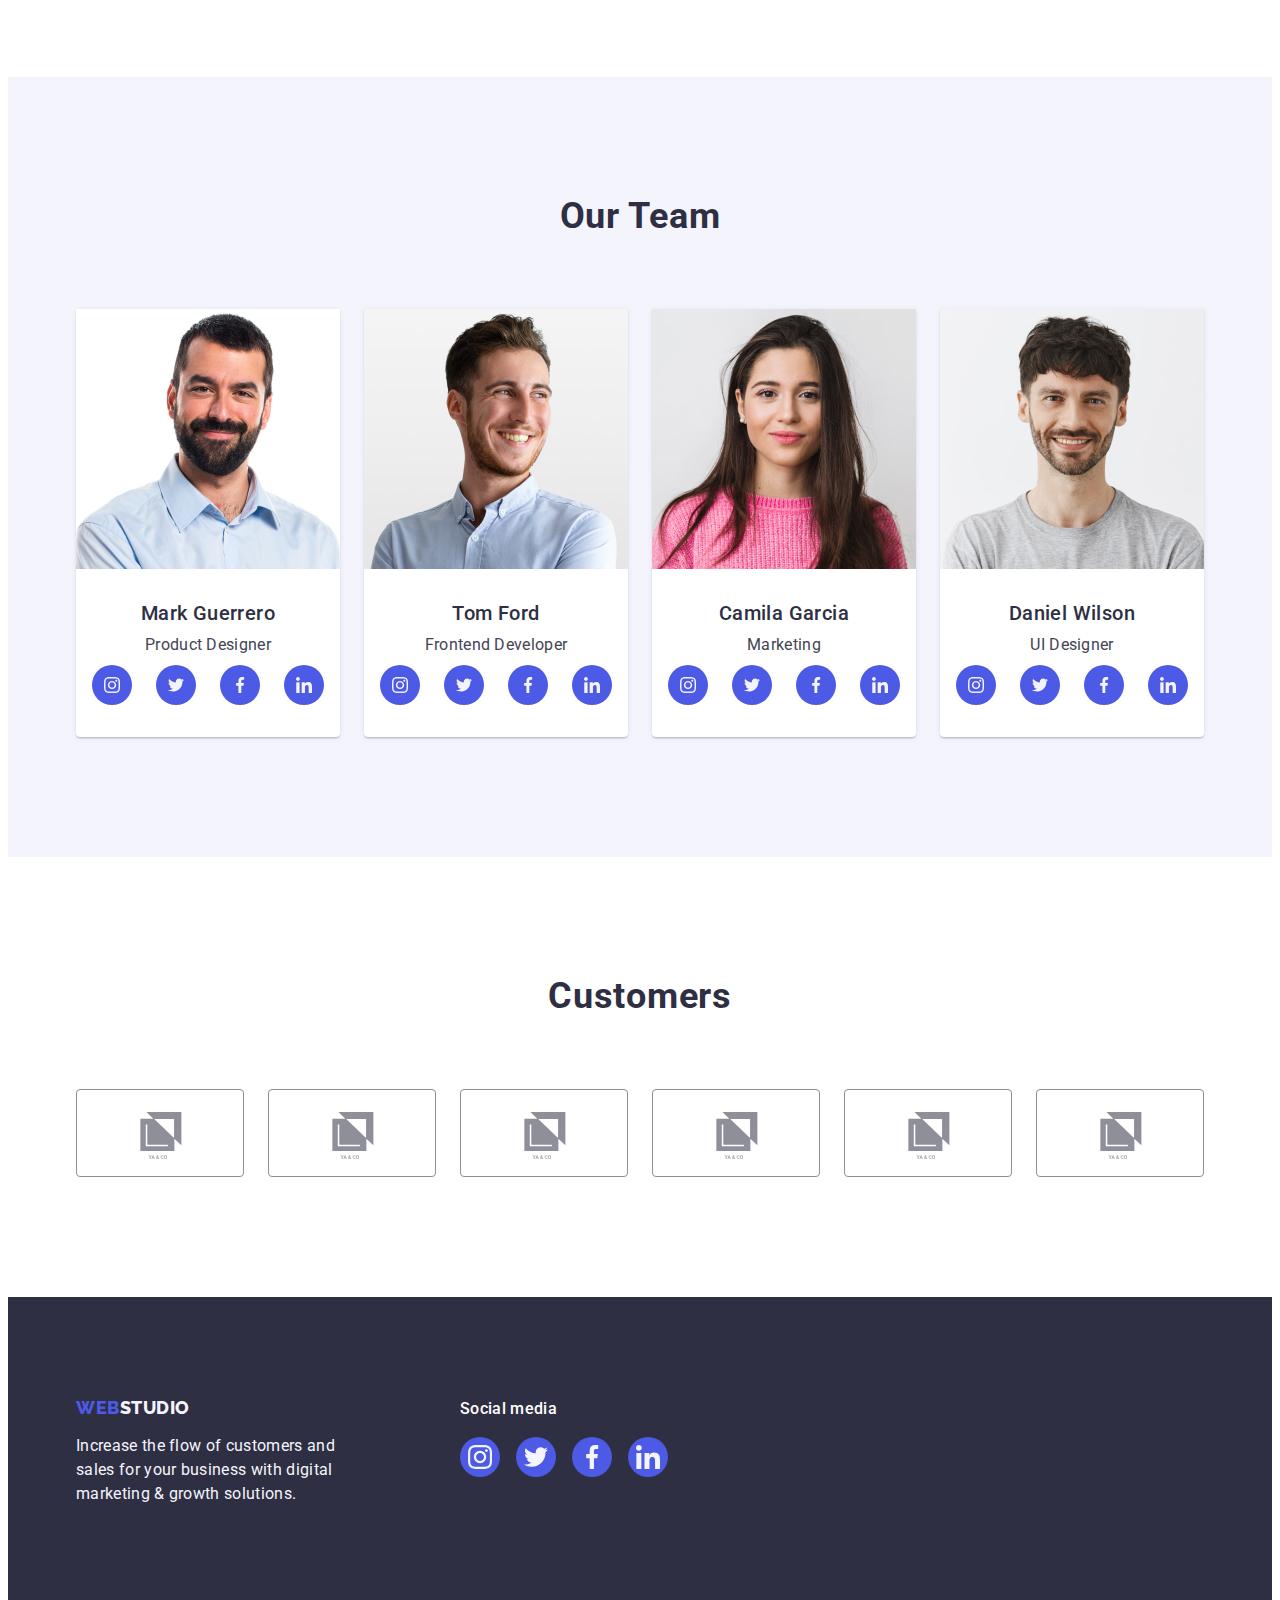
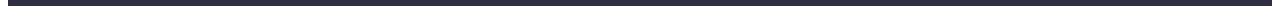
==== commit 8654e702: "Index page was fixed" ====
--- a/index.html
+++ b/index.html
@@ -61,7 +61,9 @@
           <h1 class="title page-title">
             Effective Solutions for Your Business
           </h1>
-          <button class="btn btn-primary" type="button">Order Service</button>
+          <button class="btn btn-primary" type="button" data-modal-open>
+            Order Service
+          </button>
         </div>
       </section>
 
@@ -175,37 +177,53 @@
                   Mark Guerrero
                 </h3>
                 <p class="our-team-section-position">Product Designer</p>
-              </div>
-              <ul class="our-team-social-links-list list">
-                <li class="our-team-social-links-item">
-                  <a class="our-team-social-links-link" href="#">
-                    <svg width="16" height="16">
-                      <use href="./images/icons/icons.svg#instagram"></use>
-                    </svg>
-                  </a>
-                </li>
-                <li class="our-team-social-links-item">
-                  <a class="our-team-social-links-link" href="#">
-                    <svg width="16" height="16">
-                      <use href="./images/icons/icons.svg#twitter"></use>
-                    </svg>
-                  </a>
-                </li>
-                <li class="our-team-social-links-item">
-                  <a class="our-team-social-links-link" href="#">
-                    <svg width="16" height="16">
-                      <use href="./images/icons/icons.svg#facebook"></use>
-                    </svg>
-                  </a>
-                </li>
-                <li class="our-team-social-links-item">
-                  <a class="our-team-social-links-link" href="#">
-                    <svg width="16" height="16">
-                      <use href="./images/icons/icons.svg#linkedin"></use>
-                    </svg>
-                  </a>
-                </li>
-              </ul>
+                <ul class="our-team-social-links-list list">
+                  <li class="our-team-social-links-item">
+                    <a class="our-team-social-links-link" href="#">
+                      <svg
+                        class="our-team-social-links-icon"
+                        width="16"
+                        height="16"
+                      >
+                        <use href="./images/icons/icons.svg#instagram"></use>
+                      </svg>
+                    </a>
+                  </li>
+                  <li class="our-team-social-links-item">
+                    <a class="our-team-social-links-link" href="#">
+                      <svg
+                        class="our-team-social-links-icon"
+                        width="16"
+                        height="16"
+                      >
+                        <use href="./images/icons/icons.svg#twitter"></use>
+                      </svg>
+                    </a>
+                  </li>
+                  <li class="our-team-social-links-item">
+                    <a class="our-team-social-links-link" href="#">
+                      <svg
+                        class="our-team-social-links-icon"
+                        width="16"
+                        height="16"
+                      >
+                        <use href="./images/icons/icons.svg#facebook"></use>
+                      </svg>
+                    </a>
+                  </li>
+                  <li class="our-team-social-links-item">
+                    <a class="our-team-social-links-link" href="#">
+                      <svg
+                        class="our-team-social-links-icon"
+                        width="16"
+                        height="16"
+                      >
+                        <use href="./images/icons/icons.svg#linkedin"></use>
+                      </svg>
+                    </a>
+                  </li>
+                </ul>
+              </div>
             </li>
             <li class="list-item our-team-section-list-item">
               <img
@@ -220,37 +238,53 @@
                   Tom Ford
                 </h3>
                 <p class="our-team-section-position">Frontend Developer</p>
-              </div>
-              <ul class="our-team-social-links-list list">
-                <li class="our-team-social-links-item">
-                  <a class="our-team-social-links-link" href="#">
-                    <svg width="16" height="16">
-                      <use href="./images/icons/icons.svg#instagram"></use>
-                    </svg>
-                  </a>
-                </li>
-                <li class="our-team-social-links-item">
-                  <a class="our-team-social-links-link" href="#">
-                    <svg width="16" height="16">
-                      <use href="./images/icons/icons.svg#twitter"></use>
-                    </svg>
-                  </a>
-                </li>
-                <li class="our-team-social-links-item">
-                  <a class="our-team-social-links-link" href="#">
-                    <svg width="16" height="16">
-                      <use href="./images/icons/icons.svg#facebook"></use>
-                    </svg>
-                  </a>
-                </li>
-                <li class="our-team-social-links-item">
-                  <a class="our-team-social-links-link" href="#">
-                    <svg width="16" height="16">
-                      <use href="./images/icons/icons.svg#linkedin"></use>
-                    </svg>
-                  </a>
-                </li>
-              </ul>
+                <ul class="our-team-social-links-list list">
+                  <li class="our-team-social-links-item">
+                    <a class="our-team-social-links-link" href="#">
+                      <svg
+                        class="our-team-social-links-icon"
+                        width="16"
+                        height="16"
+                      >
+                        <use href="./images/icons/icons.svg#instagram"></use>
+                      </svg>
+                    </a>
+                  </li>
+                  <li class="our-team-social-links-item">
+                    <a class="our-team-social-links-link" href="#">
+                      <svg
+                        class="our-team-social-links-icon"
+                        width="16"
+                        height="16"
+                      >
+                        <use href="./images/icons/icons.svg#twitter"></use>
+                      </svg>
+                    </a>
+                  </li>
+                  <li class="our-team-social-links-item">
+                    <a class="our-team-social-links-link" href="#">
+                      <svg
+                        class="our-team-social-links-icon"
+                        width="16"
+                        height="16"
+                      >
+                        <use href="./images/icons/icons.svg#facebook"></use>
+                      </svg>
+                    </a>
+                  </li>
+                  <li class="our-team-social-links-item">
+                    <a class="our-team-social-links-link" href="#">
+                      <svg
+                        class="our-team-social-links-icon"
+                        width="16"
+                        height="16"
+                      >
+                        <use href="./images/icons/icons.svg#linkedin"></use>
+                      </svg>
+                    </a>
+                  </li>
+                </ul>
+              </div>
             </li>
             <li class="list-item our-team-section-list-item">
               <img
@@ -265,37 +299,53 @@
                   Camila Garcia
                 </h3>
                 <p class="our-team-section-position">Marketing</p>
-              </div>
-              <ul class="our-team-social-links-list list">
-                <li class="our-team-social-links-item">
-                  <a class="our-team-social-links-link" href="#">
-                    <svg width="16" height="16">
-                      <use href="./images/icons/icons.svg#instagram"></use>
-                    </svg>
-                  </a>
-                </li>
-                <li class="our-team-social-links-item">
-                  <a class="our-team-social-links-link" href="#">
-                    <svg width="16" height="16">
-                      <use href="./images/icons/icons.svg#twitter"></use>
-                    </svg>
-                  </a>
-                </li>
-                <li class="our-team-social-links-item">
-                  <a class="our-team-social-links-link" href="#">
-                    <svg width="16" height="16">
-                      <use href="./images/icons/icons.svg#facebook"></use>
-                    </svg>
-                  </a>
-                </li>
-                <li class="our-team-social-links-item">
-                  <a class="our-team-social-links-link" href="#">
-                    <svg width="16" height="16">
-                      <use href="./images/icons/icons.svg#linkedin"></use>
-                    </svg>
-                  </a>
-                </li>
-              </ul>
+                <ul class="our-team-social-links-list list">
+                  <li class="our-team-social-links-item">
+                    <a class="our-team-social-links-link" href="#">
+                      <svg
+                        class="our-team-social-links-icon"
+                        width="16"
+                        height="16"
+                      >
+                        <use href="./images/icons/icons.svg#instagram"></use>
+                      </svg>
+                    </a>
+                  </li>
+                  <li class="our-team-social-links-item">
+                    <a class="our-team-social-links-link" href="#">
+                      <svg
+                        class="our-team-social-links-icon"
+                        width="16"
+                        height="16"
+                      >
+                        <use href="./images/icons/icons.svg#twitter"></use>
+                      </svg>
+                    </a>
+                  </li>
+                  <li class="our-team-social-links-item">
+                    <a class="our-team-social-links-link" href="#">
+                      <svg
+                        class="our-team-social-links-icon"
+                        width="16"
+                        height="16"
+                      >
+                        <use href="./images/icons/icons.svg#facebook"></use>
+                      </svg>
+                    </a>
+                  </li>
+                  <li class="our-team-social-links-item">
+                    <a class="our-team-social-links-link" href="#">
+                      <svg
+                        class="our-team-social-links-icon"
+                        width="16"
+                        height="16"
+                      >
+                        <use href="./images/icons/icons.svg#linkedin"></use>
+                      </svg>
+                    </a>
+                  </li>
+                </ul>
+              </div>
             </li>
             <li class="list-item our-team-section-list-item">
               <img
@@ -310,37 +360,53 @@
                   Daniel Wilson
                 </h3>
                 <p class="our-team-section-position">UI Designer</p>
-              </div>
-              <ul class="our-team-social-links-list list">
-                <li class="our-team-social-links-item">
-                  <a class="our-team-social-links-link" href="#">
-                    <svg width="16" height="16">
-                      <use href="./images/icons/icons.svg#instagram"></use>
-                    </svg>
-                  </a>
-                </li>
-                <li class="our-team-social-links-item">
-                  <a class="our-team-social-links-link" href="#">
-                    <svg width="16" height="16">
-                      <use href="./images/icons/icons.svg#twitter"></use>
-                    </svg>
-                  </a>
-                </li>
-                <li class="our-team-social-links-item">
-                  <a class="our-team-social-links-link" href="#">
-                    <svg width="16" height="16">
-                      <use href="./images/icons/icons.svg#facebook"></use>
-                    </svg>
-                  </a>
-                </li>
-                <li class="our-team-social-links-item">
-                  <a class="our-team-social-links-link" href="#">
-                    <svg width="16" height="16">
-                      <use href="./images/icons/icons.svg#linkedin"></use>
-                    </svg>
-                  </a>
-                </li>
-              </ul>
+                <ul class="our-team-social-links-list list">
+                  <li class="our-team-social-links-item">
+                    <a class="our-team-social-links-link" href="#">
+                      <svg
+                        class="our-team-social-links-icon"
+                        width="16"
+                        height="16"
+                      >
+                        <use href="./images/icons/icons.svg#instagram"></use>
+                      </svg>
+                    </a>
+                  </li>
+                  <li class="our-team-social-links-item">
+                    <a class="our-team-social-links-link" href="#">
+                      <svg
+                        class="our-team-social-links-icon"
+                        width="16"
+                        height="16"
+                      >
+                        <use href="./images/icons/icons.svg#twitter"></use>
+                      </svg>
+                    </a>
+                  </li>
+                  <li class="our-team-social-links-item">
+                    <a class="our-team-social-links-link" href="#">
+                      <svg
+                        class="our-team-social-links-icon"
+                        width="16"
+                        height="16"
+                      >
+                        <use href="./images/icons/icons.svg#facebook"></use>
+                      </svg>
+                    </a>
+                  </li>
+                  <li class="our-team-social-links-item">
+                    <a class="our-team-social-links-link" href="#">
+                      <svg
+                        class="our-team-social-links-icon"
+                        width="16"
+                        height="16"
+                      >
+                        <use href="./images/icons/icons.svg#linkedin"></use>
+                      </svg>
+                    </a>
+                  </li>
+                </ul>
+              </div>
             </li>
           </ul>
         </div>
@@ -351,34 +417,40 @@
           <h2 class="title section-title cutomers-section-title">Customers</h2>
           <ul class="list customers-list">
             <li class="customers-list-item">
-              <svg width="104" height="56">
-                <use href="./images/icons/icons.svg#company-1"></use>
-              </svg>
+              <a class="customers-list-link" href="#">
+                <svg class="customers-list-icon" width="104" height="56">
+                  <use href="./images/icons/icons.svg#company-1"></use></svg
+              ></a>
             </li>
             <li class="customers-list-item">
-              <svg width="104" height="56">
-                <use href="./images/icons/icons.svg#company-2"></use>
-              </svg>
+              <a class="customers-list-link" href="#">
+                <svg class="customers-list-icon" width="104" height="56">
+                  <use href="./images/icons/icons.svg#company-1"></use></svg
+              ></a>
             </li>
             <li class="customers-list-item">
-              <svg width="104" height="56">
-                <use href="./images/icons/icons.svg#company-3"></use>
-              </svg>
+              <a class="customers-list-link" href="#">
+                <svg class="customers-list-icon" width="104" height="56">
+                  <use href="./images/icons/icons.svg#company-1"></use></svg
+              ></a>
             </li>
             <li class="customers-list-item">
-              <svg width="104" height="56">
-                <use href="./images/icons/icons.svg#company-4"></use>
-              </svg>
+              <a class="customers-list-link" href="#">
+                <svg class="customers-list-icon" width="104" height="56">
+                  <use href="./images/icons/icons.svg#company-1"></use></svg
+              ></a>
             </li>
             <li class="customers-list-item">
-              <svg width="104" height="56">
-                <use href="./images/icons/icons.svg#company-5"></use>
-              </svg>
+              <a class="customers-list-link" href="#">
+                <svg class="customers-list-icon" width="104" height="56">
+                  <use href="./images/icons/icons.svg#company-1"></use></svg
+              ></a>
             </li>
             <li class="customers-list-item">
-              <svg width="104" height="56">
-                <use href="./images/icons/icons.svg#company-6"></use>
-              </svg>
+              <a class="customers-list-link" href="#">
+                <svg class="customers-list-icon" width="104" height="56">
+                  <use href="./images/icons/icons.svg#company-1"></use></svg
+              ></a>
             </li>
           </ul>
         </div>
@@ -401,28 +473,28 @@
           <ul class="footer-media-list list">
             <li class="footer-media-item">
               <a class="footer-media-link" href="#">
-                <svg width="24" height="24">
+                <svg class="footer-media-icon" width="24" height="24">
                   <use href="./images/icons/icons.svg#instagram"></use>
                 </svg>
               </a>
             </li>
             <li class="footer-media-item">
               <a class="footer-media-link" href="#">
-                <svg width="24" height="24">
+                <svg class="footer-media-icon" width="24" height="24">
                   <use href="./images/icons/icons.svg#twitter"></use>
                 </svg>
               </a>
             </li>
             <li class="footer-media-item">
               <a class="footer-media-link" href="#">
-                <svg width="24" height="24">
+                <svg class="footer-media-icon" width="24" height="24">
                   <use href="./images/icons/icons.svg#facebook"></use>
                 </svg>
               </a>
             </li>
             <li class="footer-media-item">
               <a class="footer-media-link" href="#">
-                <svg width="24" height="24">
+                <svg class="footer-media-icon" width="24" height="24">
                   <use href="./images/icons/icons.svg#linkedin"></use>
                 </svg>
               </a>
@@ -431,6 +503,15 @@
         </div>
       </div>
     </footer>
+    <div class="overlay is-hidden" data-modal>
+      <div class="modal">
+        <button class="btn modal-close-button" type="button" data-modal-close>
+          <svg width="8" height="8">
+            <use href="./images/icons/icons.svg#cross"></use>
+          </svg>
+        </button>
+      </div>
+    </div>
     <script src="./js/modal.js"></script>
   </body>
 </html>
--- a/css/style.css
+++ b/css/style.css
@@ -4,6 +4,7 @@
   --titles-color: #2e2f42;
   --text-font-family: 'Roboto', sans-serif;
   --text-color: #434455;
+  --anamation-pattern: 250ms cubic-bezier(0.4, 0, 0.2, 1);
 
   /* ========== Colors ========== */
   --color-brand: #4d5ae5;
@@ -14,6 +15,7 @@
   --color-accent: #e7e9fc;
   --color-green: #31d0aa;
   --color-light-slate: #8e8f99;
+  --color-dairy: #fcfcfc;
 }
 
 
@@ -85,6 +87,10 @@
   list-style: none;
 }
 
+.link {
+  text-decoration: none;
+}
+
 .btn {
   font-family: 'Roboto', sans-serif;
   font-size: 16px;
@@ -96,16 +102,13 @@
   cursor: pointer;
 }
 
-.link {
-  text-decoration: none;
-}
-
 .btn-primary {
   display: block;
   min-width: 169px;
   height: 56px;
   color: var(--color-white);
   background-color: var(--color-brand);
+  transition: background-color 250ms cubic-bezier(0.4, 0, 0.2, 1);
 }
 
 .btn-primary:hover,
@@ -155,11 +158,18 @@
   overflow: hidden;
 }
 
+.is-hidden {
+  visibility: hidden;
+  opacity: 0;
+  pointer-events: none;
+}
+
 
 /* ========== Header ========== */
 .main-header {
   padding: 24px 0;
   border-bottom: 1px solid var(--color-accent);
+  box-shadow: 0px 2px 1px rgba(46, 47, 66, 0.08), 0px 1px 1px rgba(46, 47, 66, 0.16), 0px 1px 6px rgba(46, 47, 66, 0.08);
 }
 
 .header-container {
@@ -186,15 +196,16 @@
   padding: 24px 0;
   font-weight: 500;
   line-height: 1.5;
+  letter-spacing: 0.02em;
   color: var(--titles-color);
-  letter-spacing: 0.02em
+  transition: color 250ms cubic-bezier(0.4, 0, 0.2, 1);
 }
 
 .nav-link::after {
   content: '';
   display: none;
   position: absolute;
-  bottom: -4px;
+  bottom: -1px;
   left: 0;
   width: 100%;
   height: 4px;
@@ -245,7 +256,7 @@
 
 .footer-container {
   display: flex;
-  gap: 120px;
+  align-items: baseline;
 }
 
 .footer .logo {
@@ -255,12 +266,14 @@
 
 .footer .text {
   max-width: 264px;
+  margin-right: 120px;
   letter-spacing: 0.02em;
   color: var(--color-light);
 }
 
 .footer-media-title {
   margin-bottom: 16px;
+  font-weight: 500;
   letter-spacing: 0.02em;
   color: var(--color-white);
 }
@@ -279,6 +292,7 @@
   height: 40px;
   border-radius: 50%;
   background-color: var(--color-brand);
+  transition: background-color 250ms cubic-bezier(0.4, 0, 0.2, 1);
 }
 
 .footer-media-link:hover,
@@ -286,13 +300,69 @@
   background-color: var(--color-green);
 }
 
+.footer-media-icon {
+  fill: var(--color-light);
+}
+
+
+/* ========== Modal ========== */
+.overlay {
+  position: fixed;
+  top: 0;
+  right: 0;
+  width: 100%;
+  height: 100%;
+  background-color: rgba(46, 47, 66, 0.4);
+  transition: opacity var(--anamation-pattern);
+}
+
+.modal {
+  position: absolute;
+  top: 50%;
+  left: 50%;
+  transform: translate(-50%, -50%);
+  width: 408px;
+  height: 584px;
+  border-radius: 4px;
+  background-color: var(--color-dairy);
+}
+
+.modal-close-button {
+  display: flex;
+  justify-content: center;
+  align-items: center;
+  position: absolute;
+  top: 24px;
+  right: 24px;
+  width: 24px;
+  height: 24px;
+  border-radius: 50%;
+  border: 1px solid rgba(0, 0, 0, .1);
+  background-color: var(--color-accent);
+}
+
+.modal-close-button:hover,
+.modal-close-button:active {
+  border: none;
+  background-color: var(--color-active);
+}
+
+.modal-close-button:hover svg,
+.modal-close-button:active svg {
+  fill: var(--color-white);
+}
+
 
 /* ========== Hero Section ========== */
 .hero-section {
+  max-width: 1440px;
   padding: 188px 0;
   background-image:
     linear-gradient(rgba(46, 47, 66, .7), rgba(46, 47, 66, .7)),
     url('../images/hero-section/hero-section-bg.jpg');
+    background-repeat: no-repeat;
+    background-position: center;
+    background-size: cover;
 }
 
 .hero-section .page-title {
@@ -371,11 +441,13 @@
   flex-basis: calc((100% - 24px * 3) / 4);
   border-radius: 0 0 4px 4px;
   background-color: var(--color-white);
+  box-shadow: 0px 1px 6px rgba(46, 47, 66, 0.08),
+    0px 1px 1px rgba(46, 47, 66, 0.16),
+    0px 2px 1px rgba(46, 47, 66, 0.08);
 }
 
 .our-team-section .text-wrapper {
-  padding-top: 32px;
-  margin-bottom: 8px;
+  padding: 32px 0;
 }
 
 .our-team-section-name {
@@ -384,22 +456,29 @@
 }
 
 .our-team-section-position {
+  margin-bottom: 8px;
   text-align: center;
   letter-spacing: 0.02em;
 }
 
 .our-team-social-links-list {
   display: flex;
-  justify-content: space-between;
-  padding: 0 16px 32px;
-}
-
-.our-team-social-links-link {
-  display: flex;
-  justify-content: center;
-  align-items: center;
+  justify-content: center;
+  gap: 24px;
+  padding: 0 16px;
+}
+
+.our-team-social-links-item {
   width: 40px;
   height: 40px;
+}
+
+.our-team-social-links-link {
+  display: flex;
+  justify-content: center;
+  align-items: center;
+  width: 100%;
+  height: 100%;
   border-radius: 50%;
   background-color: var(--color-brand);
 }
@@ -409,6 +488,10 @@
   background-color: var(--color-active);
 }
 
+.our-team-social-links-link {
+  fill: var(--color-light);
+}
+
 
 /* ========== Customers Section ========== */
 .cutomers-section-title {
@@ -422,13 +505,29 @@
 }
 
 .customers-list-item {
+  flex-basis: calc((100% - 24px * 5) / 6);
+  height: 88px;
+}
+
+.customers-list-link {
   display: flex;
   justify-content: center;
   align-items: center;
-  flex-basis: calc((100% - 24px * 5) / 6);
-  padding: 16px 0;
+  width: 100%;
+  height: 100%;
   border-radius: 4px;
+  color: var(--color-light-slate);
   border: 1px solid var(--color-light-slate);
+}
+
+.customers-list-icon {
+  fill: currentColor;
+}
+
+.customers-list-link:hover,
+.customers-list-link:focus {
+  color: var(--color-active);
+  border-color: var(--color-active);
 }
 
 
@@ -470,6 +569,41 @@
   flex-basis: calc((100% - 24px * 2) / 3);
 }
 
+.portfolio-item-link {
+  display: block;
+}
+
+.portfolio-item-link:hover,
+.portfolio-item-link:active {
+  box-shadow: 0px 1px 6px rgba(46, 47, 66, 0.08),
+    0px 1px 1px rgba(46, 47, 66, 0.16),
+    0px 2px 1px rgba(46, 47, 66, 0.08);
+}
+
+.portfolio-item .image-container {
+  position: relative;
+  overflow: hidden;
+}
+
+.portfolio-item .shade-text {
+  position: absolute;
+  bottom: -100%;
+  left: 0;
+  width: 100%;
+  height: 100%;
+  padding: 40px 32px;
+  font-size: 16px;
+  letter-spacing: 0.02em;
+  color: var(--color-light);
+  background-color: var(--color-brand);
+  transition: transform var(--anamation-pattern);
+}
+
+.portfolio-item-link:hover .shade-text,
+.portfolio-item-link:active .shade-text {
+  transform: translateY(-100%);
+}
+
 .portfolio-item .text-wrapper {
   padding: 32px 16px;
   border: 1px solid var(--color-accent);
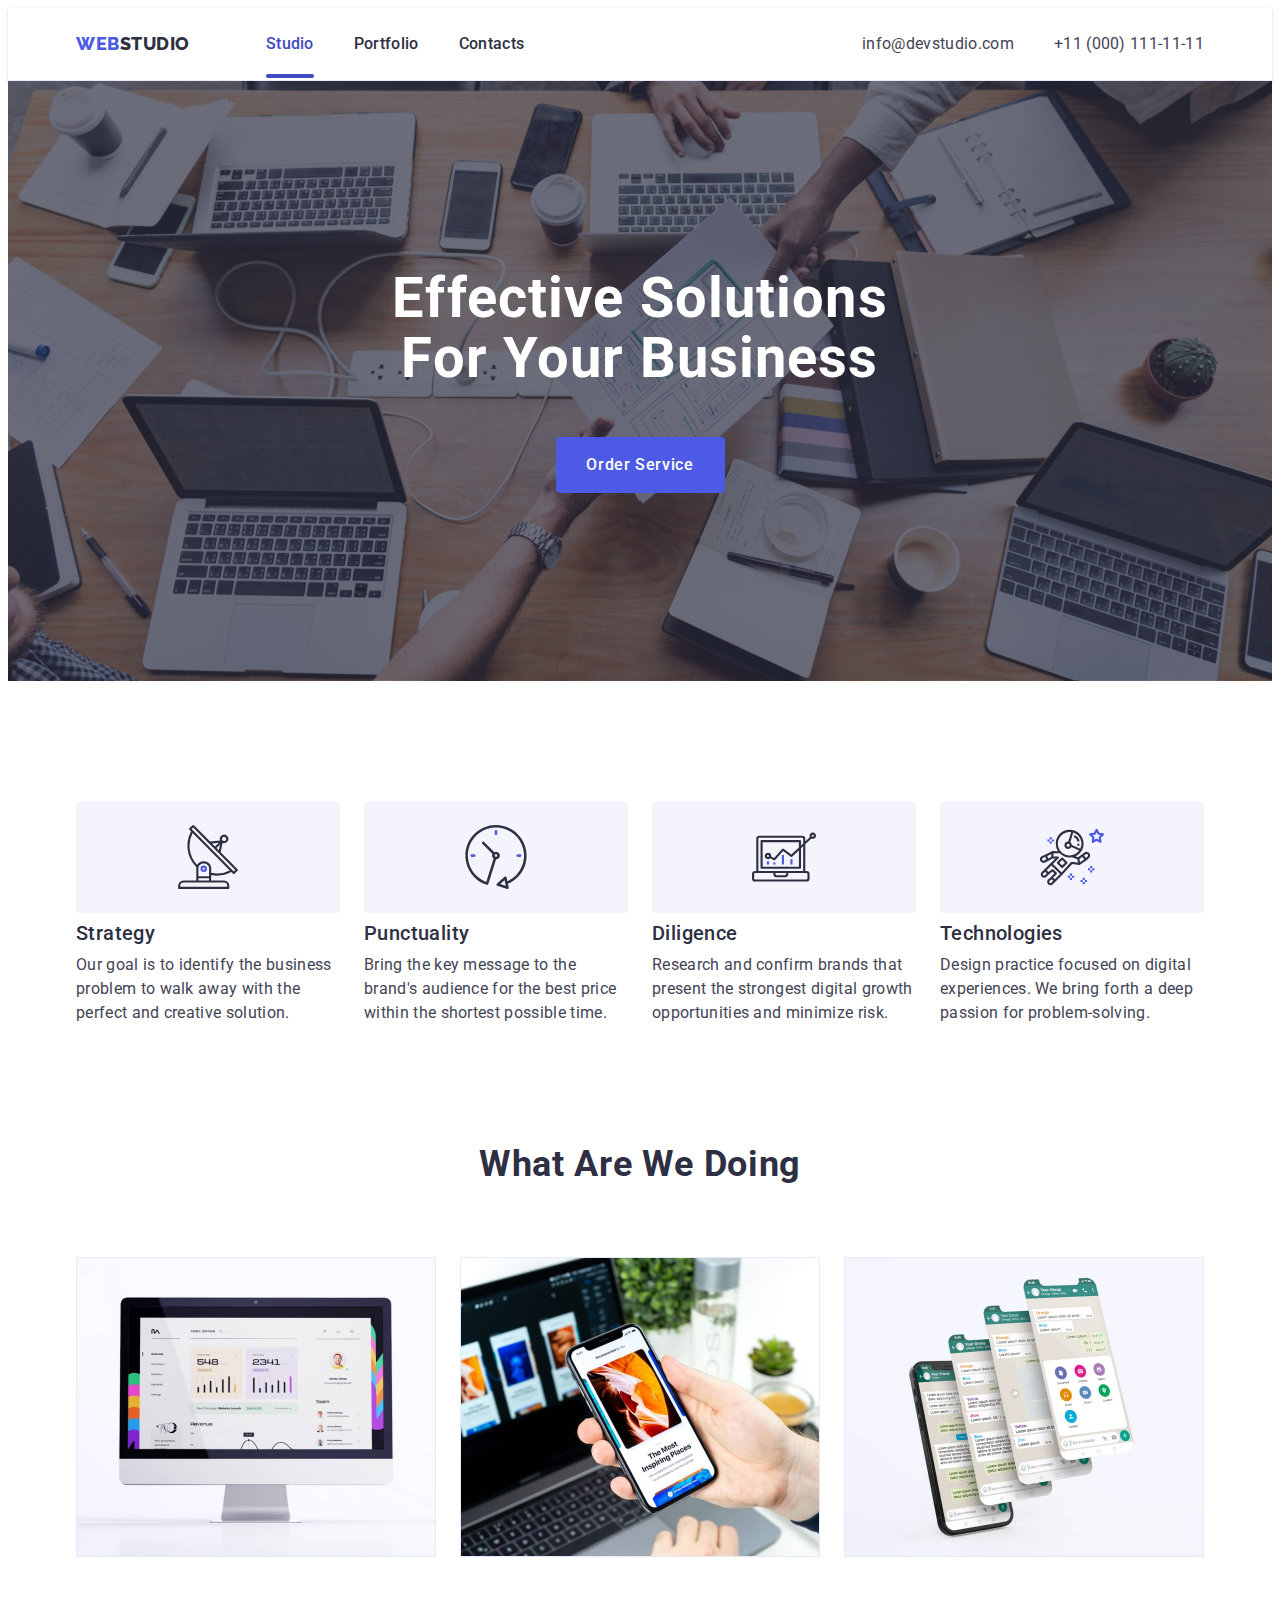
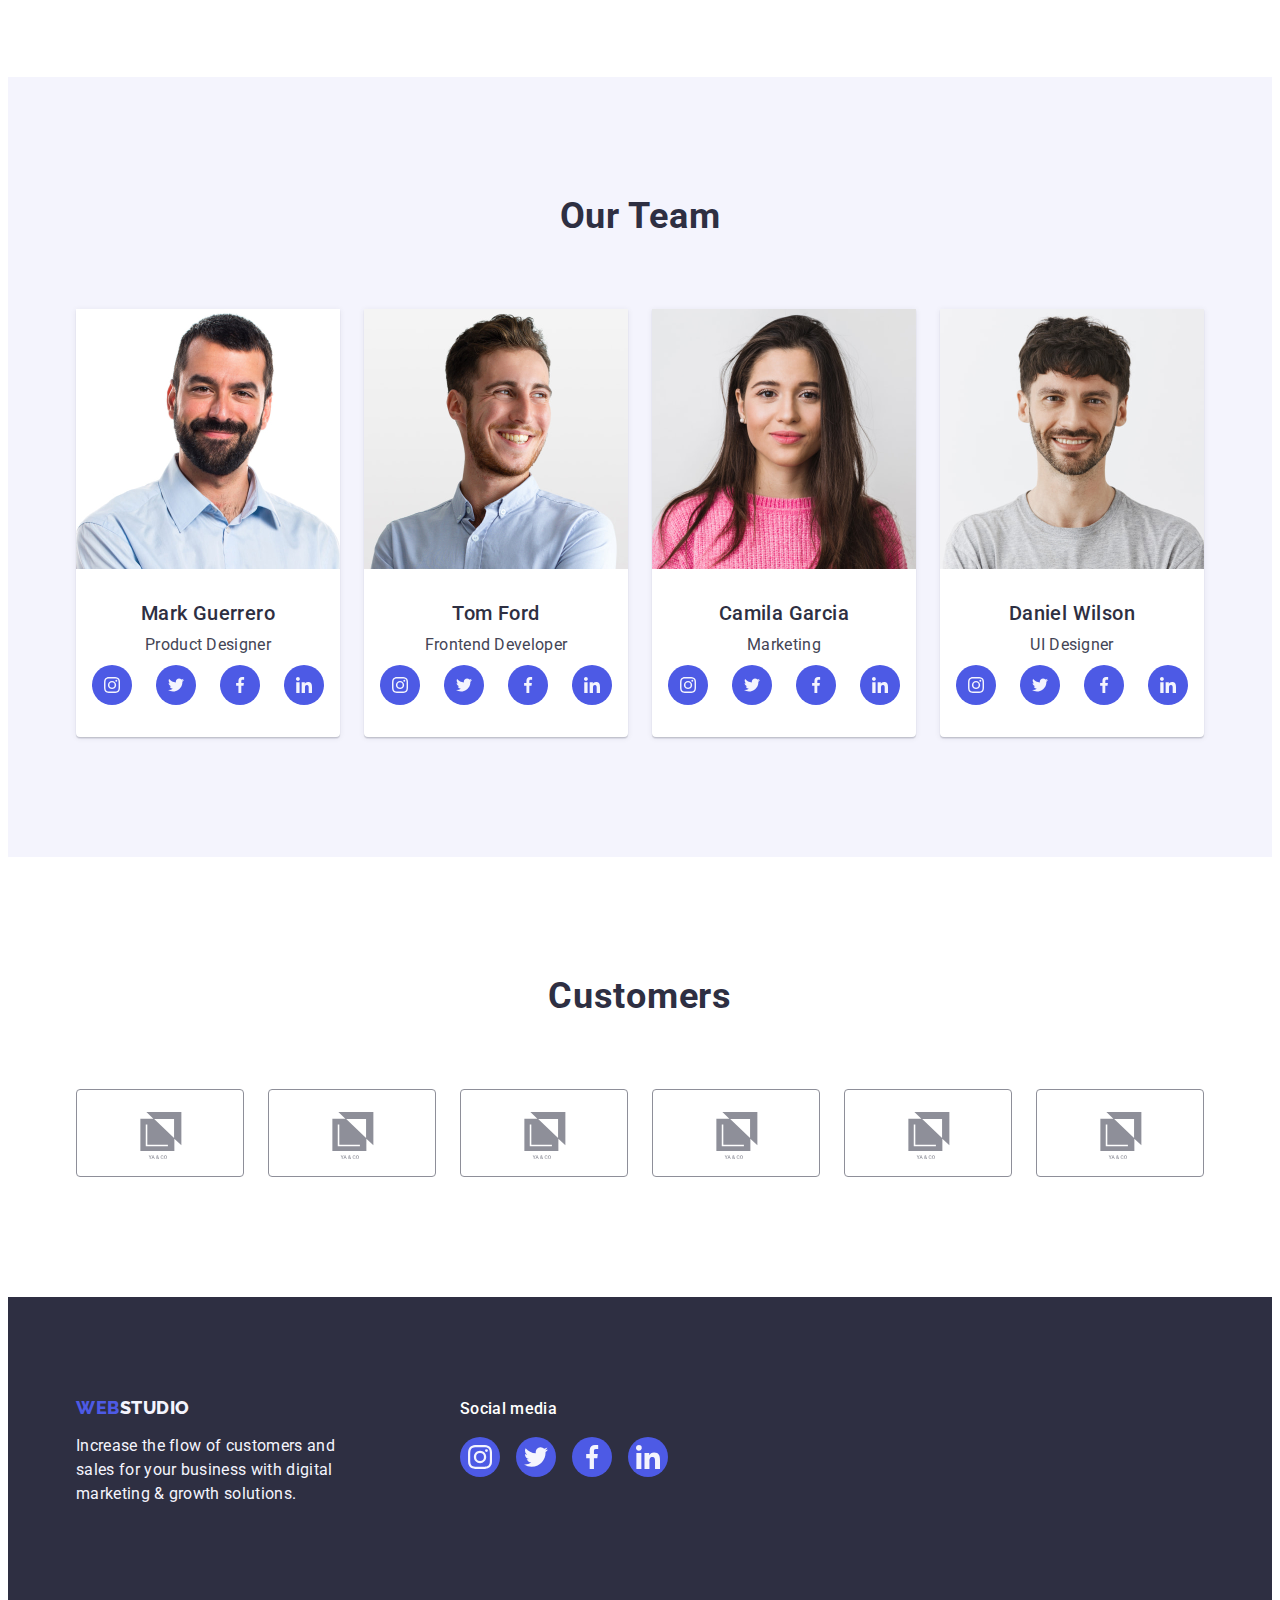
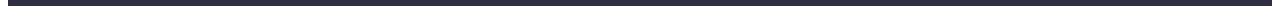
==== commit 5b9eb84b: "Minor fixes" ====
--- a/index.html
+++ b/index.html
@@ -74,7 +74,7 @@
             <li class="features-item">
               <div class="image-container">
                 <svg width="64" height="64">
-                  <use href="./images/icons/icons.svg#antenna"></use>
+                  <use href="./images/icons.svg#antenna"></use>
                 </svg>
               </div>
               <h3 class="title section-item-title features-title">Strategy</h3>
@@ -86,7 +86,7 @@
             <li class="features-item">
               <div class="image-container">
                 <svg width="64" height="64">
-                  <use href="./images/icons/icons.svg#clock"></use>
+                  <use href="./images/icons.svg#clock"></use>
                 </svg>
               </div>
               <h3 class="title section-item-title features-title">
@@ -100,7 +100,7 @@
             <li class="features-item">
               <div class="image-container">
                 <svg width="64" height="64">
-                  <use href="./images/icons/icons.svg#diagram"></use>
+                  <use href="./images/icons.svg#diagram"></use>
                 </svg>
               </div>
               <h3 class="title section-item-title features-title">Diligence</h3>
@@ -112,7 +112,7 @@
             <li class="features-item">
               <div class="image-container">
                 <svg width="64" height="64">
-                  <use href="./images/icons/icons.svg#astronaut"></use>
+                  <use href="./images/icons.svg#astronaut"></use>
                 </svg>
               </div>
               <h3 class="title section-item-title features-title">
@@ -185,40 +185,40 @@
                         width="16"
                         height="16"
                       >
-                        <use href="./images/icons/icons.svg#instagram"></use>
-                      </svg>
-                    </a>
-                  </li>
-                  <li class="our-team-social-links-item">
-                    <a class="our-team-social-links-link" href="#">
-                      <svg
-                        class="our-team-social-links-icon"
-                        width="16"
-                        height="16"
-                      >
-                        <use href="./images/icons/icons.svg#twitter"></use>
-                      </svg>
-                    </a>
-                  </li>
-                  <li class="our-team-social-links-item">
-                    <a class="our-team-social-links-link" href="#">
-                      <svg
-                        class="our-team-social-links-icon"
-                        width="16"
-                        height="16"
-                      >
-                        <use href="./images/icons/icons.svg#facebook"></use>
-                      </svg>
-                    </a>
-                  </li>
-                  <li class="our-team-social-links-item">
-                    <a class="our-team-social-links-link" href="#">
-                      <svg
-                        class="our-team-social-links-icon"
-                        width="16"
-                        height="16"
-                      >
-                        <use href="./images/icons/icons.svg#linkedin"></use>
+                        <use href="./images/icons.svg#instagram"></use>
+                      </svg>
+                    </a>
+                  </li>
+                  <li class="our-team-social-links-item">
+                    <a class="our-team-social-links-link" href="#">
+                      <svg
+                        class="our-team-social-links-icon"
+                        width="16"
+                        height="16"
+                      >
+                        <use href="./images/icons.svg#twitter"></use>
+                      </svg>
+                    </a>
+                  </li>
+                  <li class="our-team-social-links-item">
+                    <a class="our-team-social-links-link" href="#">
+                      <svg
+                        class="our-team-social-links-icon"
+                        width="16"
+                        height="16"
+                      >
+                        <use href="./images/icons.svg#facebook"></use>
+                      </svg>
+                    </a>
+                  </li>
+                  <li class="our-team-social-links-item">
+                    <a class="our-team-social-links-link" href="#">
+                      <svg
+                        class="our-team-social-links-icon"
+                        width="16"
+                        height="16"
+                      >
+                        <use href="./images/icons.svg#linkedin"></use>
                       </svg>
                     </a>
                   </li>
@@ -246,40 +246,40 @@
                         width="16"
                         height="16"
                       >
-                        <use href="./images/icons/icons.svg#instagram"></use>
-                      </svg>
-                    </a>
-                  </li>
-                  <li class="our-team-social-links-item">
-                    <a class="our-team-social-links-link" href="#">
-                      <svg
-                        class="our-team-social-links-icon"
-                        width="16"
-                        height="16"
-                      >
-                        <use href="./images/icons/icons.svg#twitter"></use>
-                      </svg>
-                    </a>
-                  </li>
-                  <li class="our-team-social-links-item">
-                    <a class="our-team-social-links-link" href="#">
-                      <svg
-                        class="our-team-social-links-icon"
-                        width="16"
-                        height="16"
-                      >
-                        <use href="./images/icons/icons.svg#facebook"></use>
-                      </svg>
-                    </a>
-                  </li>
-                  <li class="our-team-social-links-item">
-                    <a class="our-team-social-links-link" href="#">
-                      <svg
-                        class="our-team-social-links-icon"
-                        width="16"
-                        height="16"
-                      >
-                        <use href="./images/icons/icons.svg#linkedin"></use>
+                        <use href="./images/icons.svg#instagram"></use>
+                      </svg>
+                    </a>
+                  </li>
+                  <li class="our-team-social-links-item">
+                    <a class="our-team-social-links-link" href="#">
+                      <svg
+                        class="our-team-social-links-icon"
+                        width="16"
+                        height="16"
+                      >
+                        <use href="./images/icons.svg#twitter"></use>
+                      </svg>
+                    </a>
+                  </li>
+                  <li class="our-team-social-links-item">
+                    <a class="our-team-social-links-link" href="#">
+                      <svg
+                        class="our-team-social-links-icon"
+                        width="16"
+                        height="16"
+                      >
+                        <use href="./images/icons.svg#facebook"></use>
+                      </svg>
+                    </a>
+                  </li>
+                  <li class="our-team-social-links-item">
+                    <a class="our-team-social-links-link" href="#">
+                      <svg
+                        class="our-team-social-links-icon"
+                        width="16"
+                        height="16"
+                      >
+                        <use href="./images/icons.svg#linkedin"></use>
                       </svg>
                     </a>
                   </li>
@@ -307,40 +307,40 @@
                         width="16"
                         height="16"
                       >
-                        <use href="./images/icons/icons.svg#instagram"></use>
-                      </svg>
-                    </a>
-                  </li>
-                  <li class="our-team-social-links-item">
-                    <a class="our-team-social-links-link" href="#">
-                      <svg
-                        class="our-team-social-links-icon"
-                        width="16"
-                        height="16"
-                      >
-                        <use href="./images/icons/icons.svg#twitter"></use>
-                      </svg>
-                    </a>
-                  </li>
-                  <li class="our-team-social-links-item">
-                    <a class="our-team-social-links-link" href="#">
-                      <svg
-                        class="our-team-social-links-icon"
-                        width="16"
-                        height="16"
-                      >
-                        <use href="./images/icons/icons.svg#facebook"></use>
-                      </svg>
-                    </a>
-                  </li>
-                  <li class="our-team-social-links-item">
-                    <a class="our-team-social-links-link" href="#">
-                      <svg
-                        class="our-team-social-links-icon"
-                        width="16"
-                        height="16"
-                      >
-                        <use href="./images/icons/icons.svg#linkedin"></use>
+                        <use href="./images/icons.svg#instagram"></use>
+                      </svg>
+                    </a>
+                  </li>
+                  <li class="our-team-social-links-item">
+                    <a class="our-team-social-links-link" href="#">
+                      <svg
+                        class="our-team-social-links-icon"
+                        width="16"
+                        height="16"
+                      >
+                        <use href="./images/icons.svg#twitter"></use>
+                      </svg>
+                    </a>
+                  </li>
+                  <li class="our-team-social-links-item">
+                    <a class="our-team-social-links-link" href="#">
+                      <svg
+                        class="our-team-social-links-icon"
+                        width="16"
+                        height="16"
+                      >
+                        <use href="./images/icons.svg#facebook"></use>
+                      </svg>
+                    </a>
+                  </li>
+                  <li class="our-team-social-links-item">
+                    <a class="our-team-social-links-link" href="#">
+                      <svg
+                        class="our-team-social-links-icon"
+                        width="16"
+                        height="16"
+                      >
+                        <use href="./images/icons.svg#linkedin"></use>
                       </svg>
                     </a>
                   </li>
@@ -368,40 +368,40 @@
                         width="16"
                         height="16"
                       >
-                        <use href="./images/icons/icons.svg#instagram"></use>
-                      </svg>
-                    </a>
-                  </li>
-                  <li class="our-team-social-links-item">
-                    <a class="our-team-social-links-link" href="#">
-                      <svg
-                        class="our-team-social-links-icon"
-                        width="16"
-                        height="16"
-                      >
-                        <use href="./images/icons/icons.svg#twitter"></use>
-                      </svg>
-                    </a>
-                  </li>
-                  <li class="our-team-social-links-item">
-                    <a class="our-team-social-links-link" href="#">
-                      <svg
-                        class="our-team-social-links-icon"
-                        width="16"
-                        height="16"
-                      >
-                        <use href="./images/icons/icons.svg#facebook"></use>
-                      </svg>
-                    </a>
-                  </li>
-                  <li class="our-team-social-links-item">
-                    <a class="our-team-social-links-link" href="#">
-                      <svg
-                        class="our-team-social-links-icon"
-                        width="16"
-                        height="16"
-                      >
-                        <use href="./images/icons/icons.svg#linkedin"></use>
+                        <use href="./images/icons.svg#instagram"></use>
+                      </svg>
+                    </a>
+                  </li>
+                  <li class="our-team-social-links-item">
+                    <a class="our-team-social-links-link" href="#">
+                      <svg
+                        class="our-team-social-links-icon"
+                        width="16"
+                        height="16"
+                      >
+                        <use href="./images/icons.svg#twitter"></use>
+                      </svg>
+                    </a>
+                  </li>
+                  <li class="our-team-social-links-item">
+                    <a class="our-team-social-links-link" href="#">
+                      <svg
+                        class="our-team-social-links-icon"
+                        width="16"
+                        height="16"
+                      >
+                        <use href="./images/icons.svg#facebook"></use>
+                      </svg>
+                    </a>
+                  </li>
+                  <li class="our-team-social-links-item">
+                    <a class="our-team-social-links-link" href="#">
+                      <svg
+                        class="our-team-social-links-icon"
+                        width="16"
+                        height="16"
+                      >
+                        <use href="./images/icons.svg#linkedin"></use>
                       </svg>
                     </a>
                   </li>
@@ -419,37 +419,37 @@
             <li class="customers-list-item">
               <a class="customers-list-link" href="#">
                 <svg class="customers-list-icon" width="104" height="56">
-                  <use href="./images/icons/icons.svg#company-1"></use></svg
+                  <use href="./images/icons.svg#company-1"></use></svg
               ></a>
             </li>
             <li class="customers-list-item">
               <a class="customers-list-link" href="#">
                 <svg class="customers-list-icon" width="104" height="56">
-                  <use href="./images/icons/icons.svg#company-1"></use></svg
+                  <use href="./images/icons.svg#company-1"></use></svg
               ></a>
             </li>
             <li class="customers-list-item">
               <a class="customers-list-link" href="#">
                 <svg class="customers-list-icon" width="104" height="56">
-                  <use href="./images/icons/icons.svg#company-1"></use></svg
+                  <use href="./images/icons.svg#company-1"></use></svg
               ></a>
             </li>
             <li class="customers-list-item">
               <a class="customers-list-link" href="#">
                 <svg class="customers-list-icon" width="104" height="56">
-                  <use href="./images/icons/icons.svg#company-1"></use></svg
+                  <use href="./images/icons.svg#company-1"></use></svg
               ></a>
             </li>
             <li class="customers-list-item">
               <a class="customers-list-link" href="#">
                 <svg class="customers-list-icon" width="104" height="56">
-                  <use href="./images/icons/icons.svg#company-1"></use></svg
+                  <use href="./images/icons.svg#company-1"></use></svg
               ></a>
             </li>
             <li class="customers-list-item">
               <a class="customers-list-link" href="#">
                 <svg class="customers-list-icon" width="104" height="56">
-                  <use href="./images/icons/icons.svg#company-1"></use></svg
+                  <use href="./images/icons.svg#company-1"></use></svg
               ></a>
             </li>
           </ul>
@@ -474,28 +474,28 @@
             <li class="footer-media-item">
               <a class="footer-media-link" href="#">
                 <svg class="footer-media-icon" width="24" height="24">
-                  <use href="./images/icons/icons.svg#instagram"></use>
+                  <use href="./images/icons.svg#instagram"></use>
                 </svg>
               </a>
             </li>
             <li class="footer-media-item">
               <a class="footer-media-link" href="#">
                 <svg class="footer-media-icon" width="24" height="24">
-                  <use href="./images/icons/icons.svg#twitter"></use>
+                  <use href="./images/icons.svg#twitter"></use>
                 </svg>
               </a>
             </li>
             <li class="footer-media-item">
               <a class="footer-media-link" href="#">
                 <svg class="footer-media-icon" width="24" height="24">
-                  <use href="./images/icons/icons.svg#facebook"></use>
+                  <use href="./images/icons.svg#facebook"></use>
                 </svg>
               </a>
             </li>
             <li class="footer-media-item">
               <a class="footer-media-link" href="#">
                 <svg class="footer-media-icon" width="24" height="24">
-                  <use href="./images/icons/icons.svg#linkedin"></use>
+                  <use href="./images/icons.svg#linkedin"></use>
                 </svg>
               </a>
             </li>
@@ -506,8 +506,8 @@
     <div class="overlay is-hidden" data-modal>
       <div class="modal">
         <button class="btn modal-close-button" type="button" data-modal-close>
-          <svg width="8" height="8">
-            <use href="./images/icons/icons.svg#cross"></use>
+          <svg class="btn modal-close-icon" width="8" height="8">
+            <use href="./images/icons.svg#cross"></use>
           </svg>
         </button>
       </div>
--- a/css/style.css
+++ b/css/style.css
@@ -108,7 +108,7 @@
   height: 56px;
   color: var(--color-white);
   background-color: var(--color-brand);
-  transition: background-color 250ms cubic-bezier(0.4, 0, 0.2, 1);
+  transition: background-color var(--anamation-pattern);
 }
 
 .btn-primary:hover,
@@ -198,7 +198,7 @@
   line-height: 1.5;
   letter-spacing: 0.02em;
   color: var(--titles-color);
-  transition: color 250ms cubic-bezier(0.4, 0, 0.2, 1);
+  transition: color var(--anamation-pattern);
 }
 
 .nav-link::after {
@@ -239,6 +239,7 @@
   letter-spacing: 0.02em;
   line-height: 1.5;
   color: var(--text-color);
+  transition: color var(--anamation-pattern);
 }
 
 .contacts-link:hover,
@@ -259,6 +260,10 @@
   align-items: baseline;
 }
 
+.footer-text {
+  margin-right: 120px;
+}
+
 .footer .logo {
   display: inline-block;
   margin-bottom: 16px;
@@ -266,7 +271,6 @@
 
 .footer .text {
   max-width: 264px;
-  margin-right: 120px;
   letter-spacing: 0.02em;
   color: var(--color-light);
 }
@@ -292,7 +296,7 @@
   height: 40px;
   border-radius: 50%;
   background-color: var(--color-brand);
-  transition: background-color 250ms cubic-bezier(0.4, 0, 0.2, 1);
+  transition:background-color var(--anamation-pattern);
 }
 
 .footer-media-link:hover,
@@ -313,7 +317,7 @@
   width: 100%;
   height: 100%;
   background-color: rgba(46, 47, 66, 0.4);
-  transition: opacity var(--anamation-pattern);
+  transition: opacity var(--anamation-pattern), visibility var(--anamation-pattern);
 }
 
 .modal {
@@ -322,9 +326,11 @@
   left: 50%;
   transform: translate(-50%, -50%);
   width: 408px;
-  height: 584px;
+  min-height: 584px;
   border-radius: 4px;
   background-color: var(--color-dairy);
+  box-shadow: 0px 1px 1px rgba(0, 0, 0, 0.14), 0px 1px 3px rgba(0, 0, 0, 0.12), 0px 2px 1px rgba(0, 0, 0, 0.2);
+  transition: transform var(--anamation-pattern);
 }
 
 .modal-close-button {
@@ -336,19 +342,26 @@
   right: 24px;
   width: 24px;
   height: 24px;
+  padding: 0;
   border-radius: 50%;
   border: 1px solid rgba(0, 0, 0, .1);
   background-color: var(--color-accent);
+  transition: background-color var(--anamation-pattern),
+    border var(--anamation-pattern);
 }
 
 .modal-close-button:hover,
-.modal-close-button:active {
+.modal-close-button:focus {
   border: none;
   background-color: var(--color-active);
 }
 
-.modal-close-button:hover svg,
-.modal-close-button:active svg {
+.modal-close-icon {
+  transition: fill var(--anamation-pattern);
+}
+
+.modal-close-button:hover .modal-close-icon,
+.modal-close-button:focus .modal-close-icon {
   fill: var(--color-white);
 }
 
@@ -357,6 +370,7 @@
 .hero-section {
   max-width: 1440px;
   padding: 188px 0;
+  margin: 0 auto;
   background-image:
     linear-gradient(rgba(46, 47, 66, .7), rgba(46, 47, 66, .7)),
     url('../images/hero-section/hero-section-bg.jpg');
@@ -481,6 +495,7 @@
   height: 100%;
   border-radius: 50%;
   background-color: var(--color-brand);
+  transition: background-color var(--anamation-pattern);
 }
 
 .our-team-social-links-link:hover,
@@ -518,6 +533,8 @@
   border-radius: 4px;
   color: var(--color-light-slate);
   border: 1px solid var(--color-light-slate);
+  transition: border-color var(--anamation-pattern),
+  color var(--anamation-pattern);
 }
 
 .customers-list-icon {
@@ -548,6 +565,10 @@
   color: var(--color-brand);
   background-color: var(--color-light);
   border: 1px solid var(--color-accent);
+  transition: color var(--anamation-pattern),
+    background-color var(--anamation-pattern),
+    border-color var(--anamation-pattern),
+    box-shadow var(--anamation-pattern);
 }
 
 .filter-button:hover,
@@ -556,6 +577,7 @@
   color: var(--color-white);
   background-color: var(--color-active);
   border: 1px solid transparent;
+  box-shadow: 0px 3px 1px rgba(0, 0, 0, 0.1), 0px 2px 1px rgba(0, 0, 0, 0.08), 0px 2px 2px rgba(0, 0, 0, 0.12);
 }
 
 .portfolio-list {
@@ -571,10 +593,11 @@
 
 .portfolio-item-link {
   display: block;
+  transition: box-shadow (--anamation-pattern);
 }
 
 .portfolio-item-link:hover,
-.portfolio-item-link:active {
+.portfolio-item-link:focus {
   box-shadow: 0px 1px 6px rgba(46, 47, 66, 0.08),
     0px 1px 1px rgba(46, 47, 66, 0.16),
     0px 2px 1px rgba(46, 47, 66, 0.08);
@@ -587,7 +610,7 @@
 
 .portfolio-item .shade-text {
   position: absolute;
-  bottom: -100%;
+  top: 0;
   left: 0;
   width: 100%;
   height: 100%;
@@ -596,12 +619,13 @@
   letter-spacing: 0.02em;
   color: var(--color-light);
   background-color: var(--color-brand);
+  transform: translateY(100%);
   transition: transform var(--anamation-pattern);
 }
 
 .portfolio-item-link:hover .shade-text,
-.portfolio-item-link:active .shade-text {
-  transform: translateY(-100%);
+.portfolio-item-link:focus .shade-text {
+  transform: translateY(0);
 }
 
 .portfolio-item .text-wrapper {
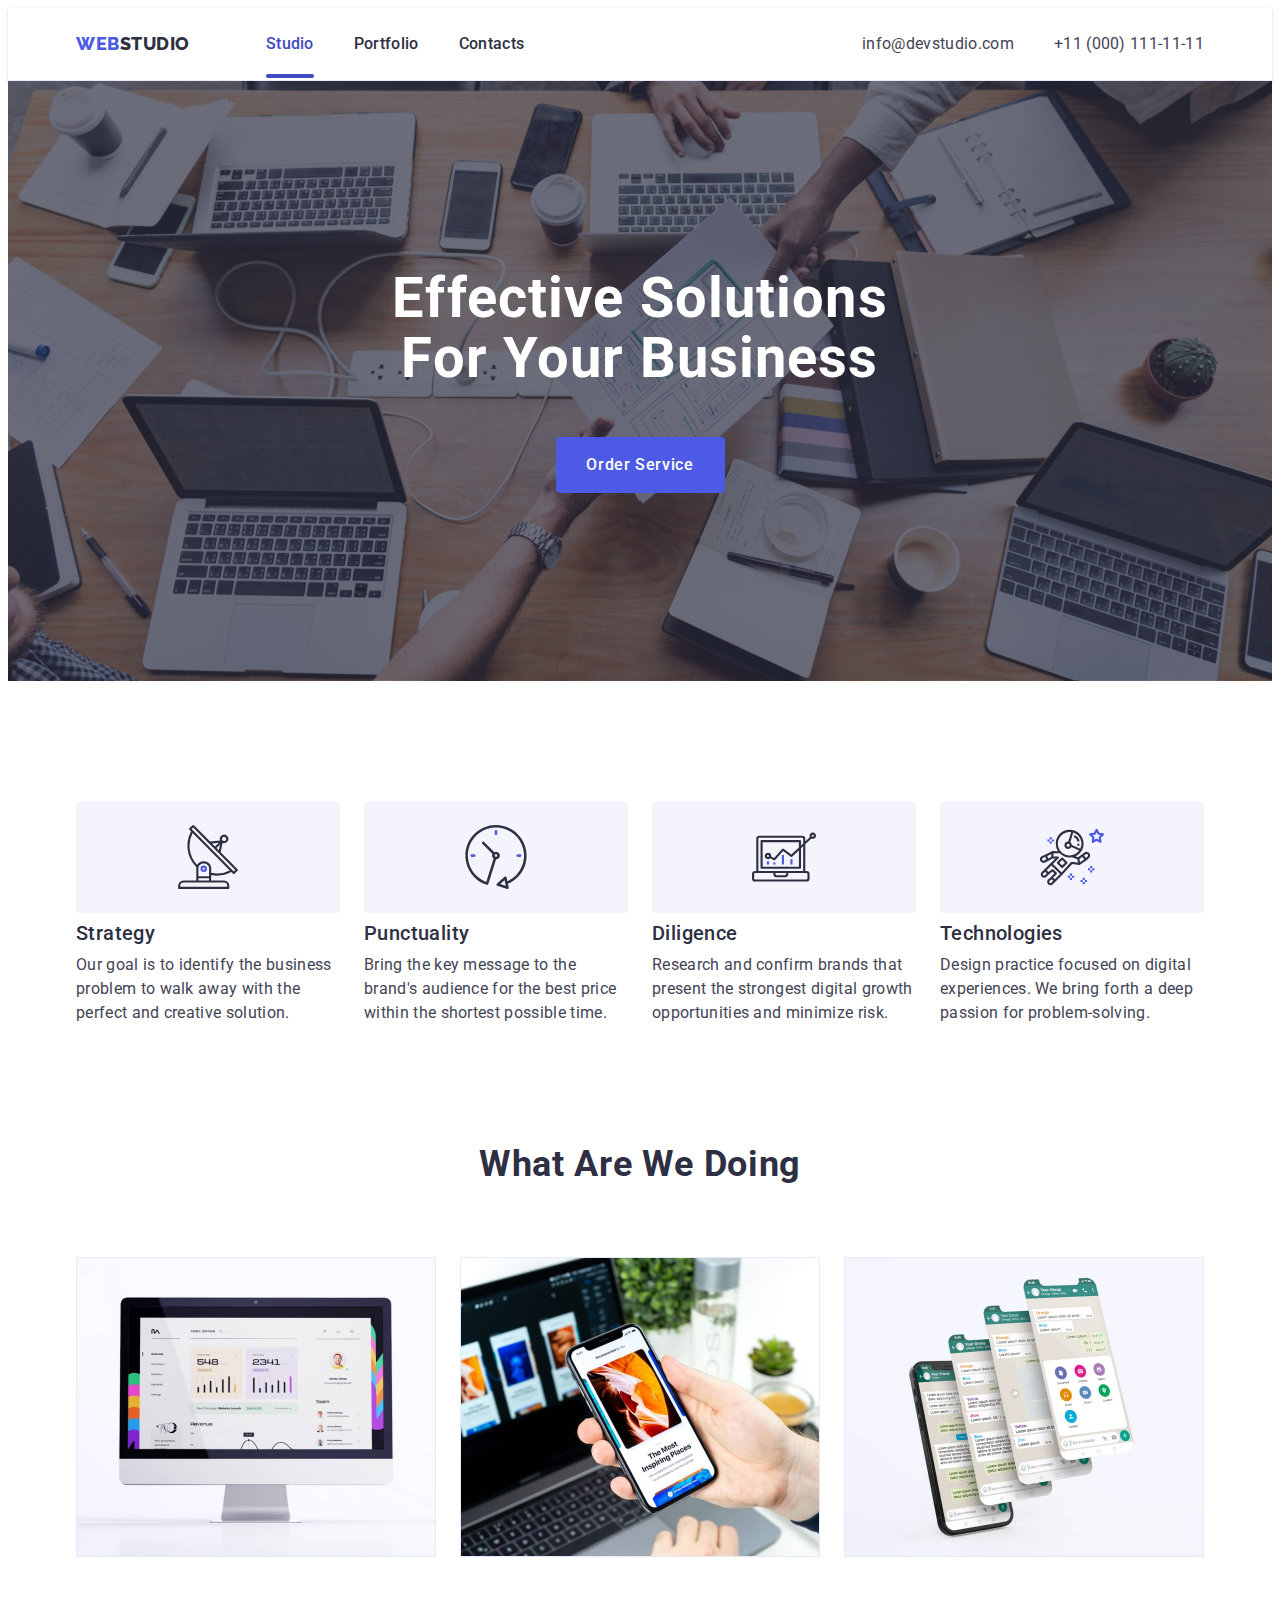
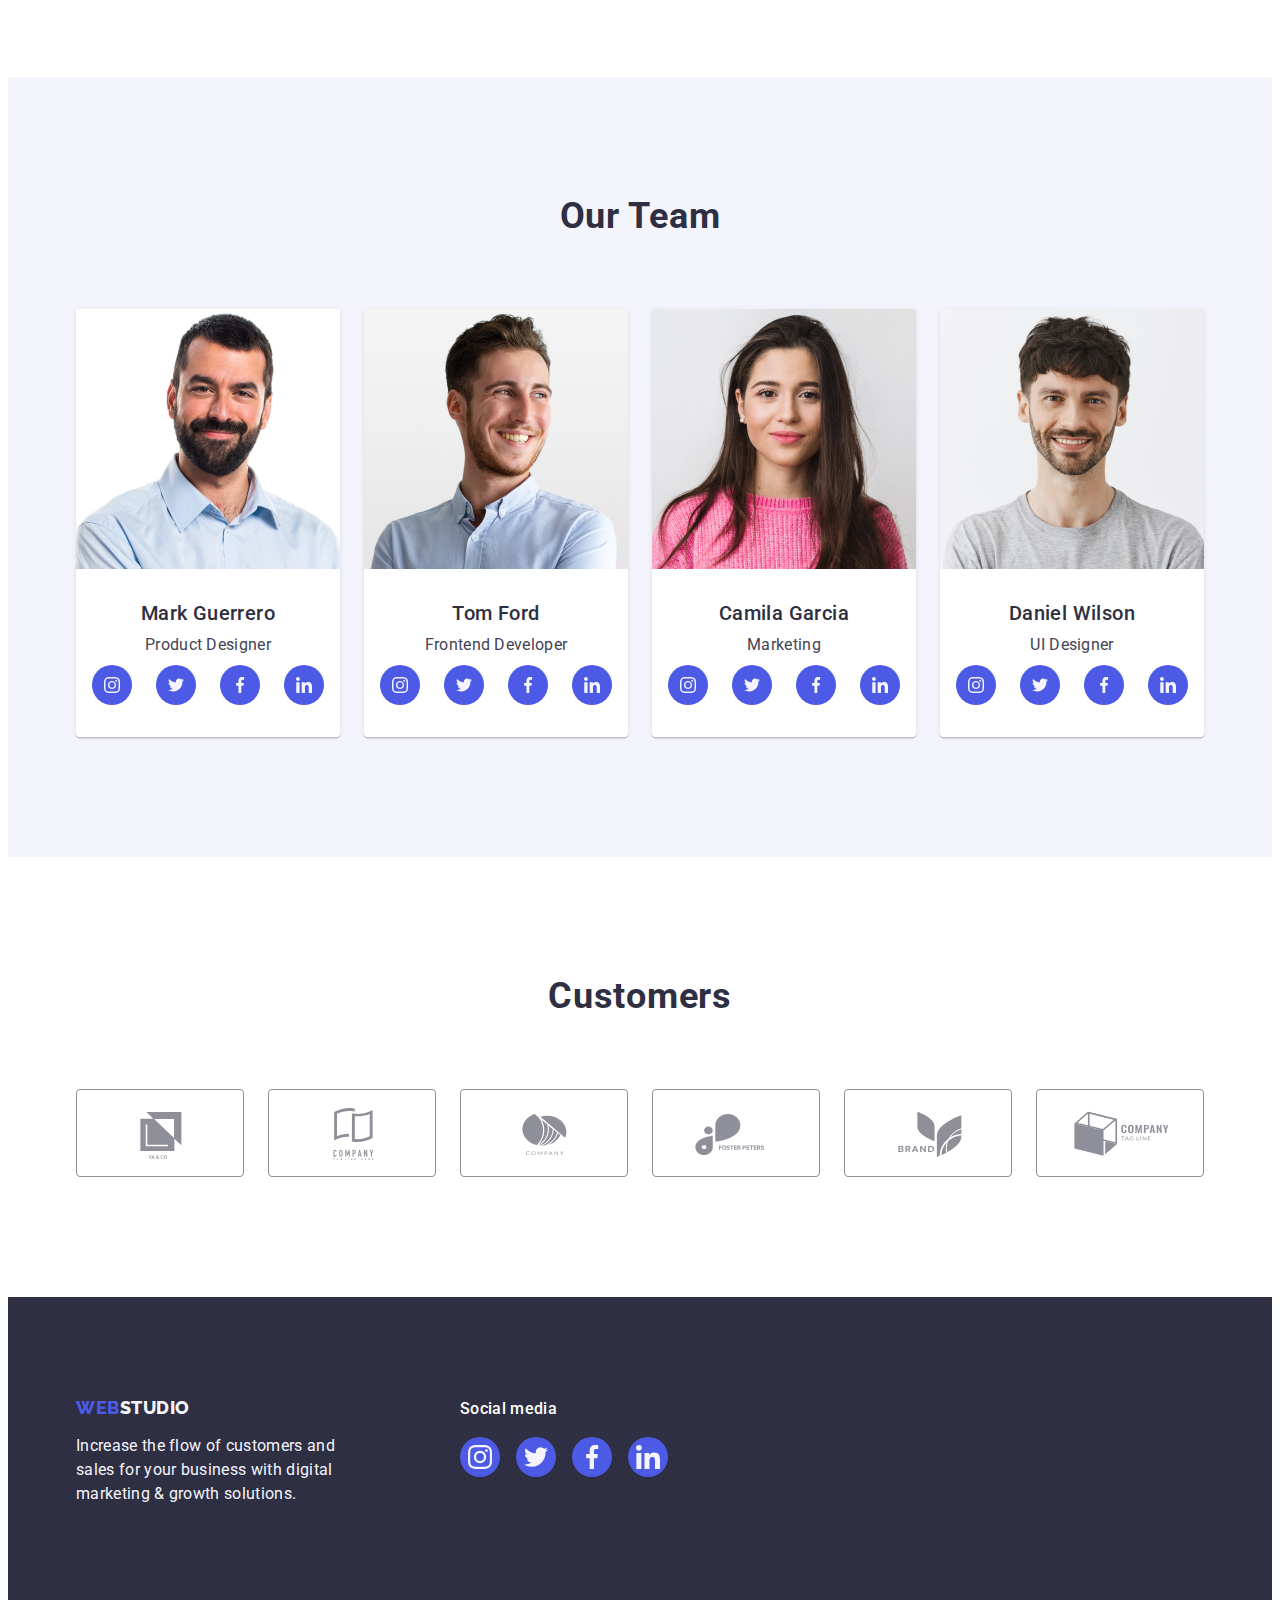
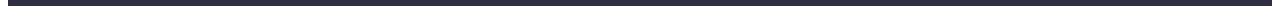
==== commit b52a1e9d: "Customer icons fix" ====
--- a/index.html
+++ b/index.html
@@ -425,31 +425,31 @@
             <li class="customers-list-item">
               <a class="customers-list-link" href="#">
                 <svg class="customers-list-icon" width="104" height="56">
-                  <use href="./images/icons.svg#company-1"></use></svg
+                  <use href="./images/icons.svg#company-2"></use></svg
               ></a>
             </li>
             <li class="customers-list-item">
               <a class="customers-list-link" href="#">
                 <svg class="customers-list-icon" width="104" height="56">
-                  <use href="./images/icons.svg#company-1"></use></svg
+                  <use href="./images/icons.svg#company-3"></use></svg
               ></a>
             </li>
             <li class="customers-list-item">
               <a class="customers-list-link" href="#">
                 <svg class="customers-list-icon" width="104" height="56">
-                  <use href="./images/icons.svg#company-1"></use></svg
+                  <use href="./images/icons.svg#company-4"></use></svg
               ></a>
             </li>
             <li class="customers-list-item">
               <a class="customers-list-link" href="#">
                 <svg class="customers-list-icon" width="104" height="56">
-                  <use href="./images/icons.svg#company-1"></use></svg
+                  <use href="./images/icons.svg#company-5"></use></svg
               ></a>
             </li>
             <li class="customers-list-item">
               <a class="customers-list-link" href="#">
                 <svg class="customers-list-icon" width="104" height="56">
-                  <use href="./images/icons.svg#company-1"></use></svg
+                  <use href="./images/icons.svg#company-6"></use></svg
               ></a>
             </li>
           </ul>
